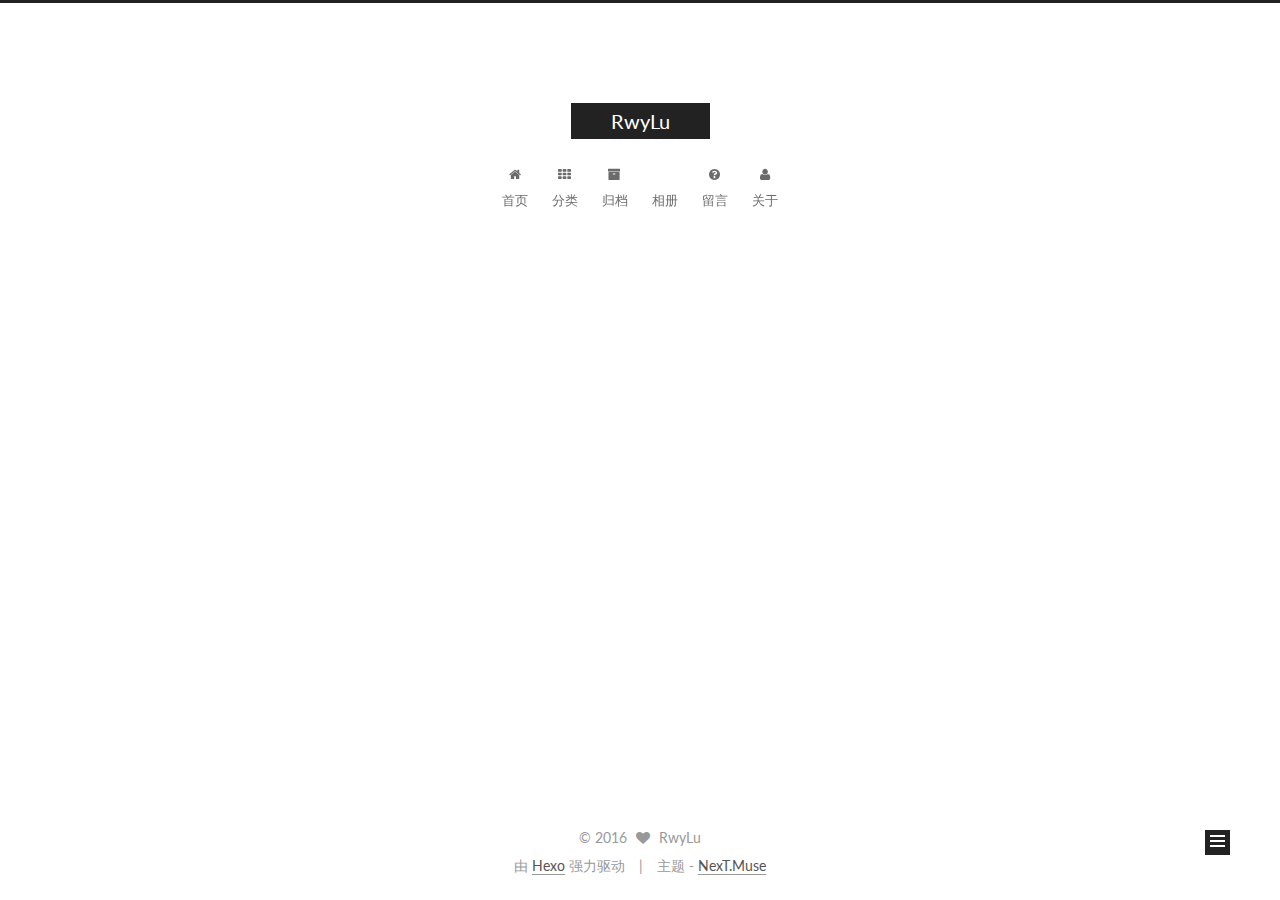
==== album/index.html @ cc79f3e0 "Site updated: 2016-07-01 17:14:53" ====
<!doctype html>



  


<html class="theme-next muse use-motion">
<head>
  <meta charset="UTF-8"/>
<meta http-equiv="X-UA-Compatible" content="IE=edge,chrome=1" />
<meta name="viewport" content="width=device-width, initial-scale=1, maximum-scale=1"/>



<meta http-equiv="Cache-Control" content="no-transform" />
<meta http-equiv="Cache-Control" content="no-siteapp" />












  
  
  <link href="/vendors/fancybox/source/jquery.fancybox.css?v=2.1.5" rel="stylesheet" type="text/css" />




  
  
  
  

  
    
    
  

  

  

  

  

  
    
    
    <link href="//fonts.googleapis.com/css?family=Lato:300,300italic,400,400italic,700,700italic&subset=latin,latin-ext" rel="stylesheet" type="text/css">
  






<link href="/vendors/font-awesome/css/font-awesome.min.css?v=4.4.0" rel="stylesheet" type="text/css" />

<link href="/css/main.css?v=5.0.1" rel="stylesheet" type="text/css" />


  <meta name="keywords" content="Hexo, NexT" />





  <link rel="alternate" href="/atom.xml" title="RwyLu" type="application/atom+xml" />




  <link rel="shortcut icon" type="image/x-icon" href="/favicon.ico?v=5.0.1" />






<meta name="description" content="♥  以他人，若以己。">
<meta property="og:type" content="website">
<meta property="og:title" content="album">
<meta property="og:url" content="http://rwylu.com/album/index.html">
<meta property="og:site_name" content="RwyLu">
<meta property="og:description" content="♥  以他人，若以己。">
<meta property="og:updated_time" content="2016-07-01T09:06:51.927Z">
<meta name="twitter:card" content="summary">
<meta name="twitter:title" content="album">
<meta name="twitter:description" content="♥  以他人，若以己。">



<script type="text/javascript" id="hexo.configuration">
  var NexT = window.NexT || {};
  var CONFIG = {
    scheme: 'Muse',
    sidebar: {"position":"left","display":"post"},
    fancybox: true,
    motion: true,
    duoshuo: {
      userId: 0,
      author: '博主'
    }
  };
</script>




  <link rel="canonical" href="http://rwylu.com/album/"/>

  <title>
  

  
    album | RwyLu
  
</title>
</head>

<body itemscope itemtype="http://schema.org/WebPage" lang="zh-Hans">

  



  <script type="text/javascript">
    var _hmt = _hmt || [];
    (function() {
      var hm = document.createElement("script");
      hm.src = "//hm.baidu.com/hm.js?f69ef82249283f84b90ed005bd98802a";
      var s = document.getElementsByTagName("script")[0];
      s.parentNode.insertBefore(hm, s);
    })();
  </script>








  
  
    
  

  <div class="container one-collumn sidebar-position-left  ">
    <div class="headband"></div>

    <header id="header" class="header" itemscope itemtype="http://schema.org/WPHeader">
      <div class="header-inner"><div class="site-meta ">
  

  <div class="custom-logo-site-title">
    <a href="/"  class="brand" rel="start">
      <span class="logo-line-before"><i></i></span>
      <span class="site-title">RwyLu</span>
      <span class="logo-line-after"><i></i></span>
    </a>
  </div>
  <p class="site-subtitle"></p>
</div>

<div class="site-nav-toggle">
  <button>
    <span class="btn-bar"></span>
    <span class="btn-bar"></span>
    <span class="btn-bar"></span>
  </button>
</div>

<nav class="site-nav">
  

  
    <ul id="menu" class="menu">
      
        
        <li class="menu-item menu-item-home">
          <a href="/" rel="section">
            
              <i class="menu-item-icon fa fa-fw fa-home"></i> <br />
            
            首页
          </a>
        </li>
      
        
        <li class="menu-item menu-item-categories">
          <a href="/categories" rel="section">
            
              <i class="menu-item-icon fa fa-fw fa-th"></i> <br />
            
            分类
          </a>
        </li>
      
        
        <li class="menu-item menu-item-archives">
          <a href="/archives" rel="section">
            
              <i class="menu-item-icon fa fa-fw fa-archive"></i> <br />
            
            归档
          </a>
        </li>
      
        
        <li class="menu-item menu-item-album">
          <a href="/album" rel="section">
            
              <i class="menu-item-icon fa fa-fw fa-picture"></i> <br />
            
            相册
          </a>
        </li>
      
        
        <li class="menu-item menu-item-guestbook">
          <a href="/guestbook" rel="section">
            
              <i class="menu-item-icon fa fa-fw fa-question-circle"></i> <br />
            
            留言
          </a>
        </li>
      
        
        <li class="menu-item menu-item-about">
          <a href="/about" rel="section">
            
              <i class="menu-item-icon fa fa-fw fa-user"></i> <br />
            
            关于
          </a>
        </li>
      

      
    </ul>
  

  
</nav>

 </div>
    </header>

    <main id="main" class="main">
      <div class="main-inner">
        <div class="content-wrap">
          <div id="content" class="content">
            

  <div id="posts" class="posts-expand">
    
    
      
    
  </div>


          </div>
          


          
  <div class="comments" id="comments">
    
      <div class="ds-thread" data-thread-key="album/index.html"
           data-title="album" data-url="http://rwylu.com/album/index.html">
      </div>
    
  </div>


        </div>
        
          
  
  <div class="sidebar-toggle">
    <div class="sidebar-toggle-line-wrap">
      <span class="sidebar-toggle-line sidebar-toggle-line-first"></span>
      <span class="sidebar-toggle-line sidebar-toggle-line-middle"></span>
      <span class="sidebar-toggle-line sidebar-toggle-line-last"></span>
    </div>
  </div>

  <aside id="sidebar" class="sidebar">
    <div class="sidebar-inner">

      

      

      <section class="site-overview sidebar-panel  sidebar-panel-active ">
        <div class="site-author motion-element" itemprop="author" itemscope itemtype="http://schema.org/Person">
          <img class="site-author-image" itemprop="image"
               src="/images/head.png"
               alt="RwyLu" />
          <p class="site-author-name" itemprop="name">RwyLu</p>
          <p class="site-description motion-element" itemprop="description">♥  以他人，若以己。</p>
        </div>
        <nav class="site-state motion-element">
          <div class="site-state-item site-state-posts">
            <a href="/archives">
              <span class="site-state-item-count">1</span>
              <span class="site-state-item-name">日志</span>
            </a>
          </div>

          

          
            <div class="site-state-item site-state-tags">
              
                <span class="site-state-item-count">1</span>
                <span class="site-state-item-name">标签</span>
              
            </div>
          

        </nav>

        
          <div class="feed-link motion-element">
            <a href="/atom.xml" rel="alternate">
              <i class="fa fa-rss"></i>
              RSS
            </a>
          </div>
        

        <div class="links-of-author motion-element">
          
        </div>

        
        

        
        

      </section>

      

    </div>
  </aside>


        
      </div>
    </main>

    <footer id="footer" class="footer">
      <div class="footer-inner">
        <div class="copyright" >
  
  &copy; 
  <span itemprop="copyrightYear">2016</span>
  <span class="with-love">
    <i class="fa fa-heart"></i>
  </span>
  <span class="author" itemprop="copyrightHolder">RwyLu</span>
</div>

<div class="powered-by">
  由 <a class="theme-link" href="http://hexo.io">Hexo</a> 强力驱动
</div>

<div class="theme-info">
  主题 -
  <a class="theme-link" href="https://github.com/iissnan/hexo-theme-next">
    NexT.Muse
  </a>
</div>

        

        
      </div>
    </footer>

    <div class="back-to-top">
      <i class="fa fa-arrow-up"></i>
    </div>
  </div>

  

<script type="text/javascript">
  if (Object.prototype.toString.call(window.Promise) !== '[object Function]') {
    window.Promise = null;
  }
</script>









  



  
  <script type="text/javascript" src="/vendors/jquery/index.js?v=2.1.3"></script>

  
  <script type="text/javascript" src="/vendors/fastclick/lib/fastclick.min.js?v=1.0.6"></script>

  
  <script type="text/javascript" src="/vendors/jquery_lazyload/jquery.lazyload.js?v=1.9.7"></script>

  
  <script type="text/javascript" src="/vendors/velocity/velocity.min.js?v=1.2.1"></script>

  
  <script type="text/javascript" src="/vendors/velocity/velocity.ui.min.js?v=1.2.1"></script>

  
  <script type="text/javascript" src="/vendors/fancybox/source/jquery.fancybox.pack.js?v=2.1.5"></script>


  


  <script type="text/javascript" src="/js/src/utils.js?v=5.0.1"></script>

  <script type="text/javascript" src="/js/src/motion.js?v=5.0.1"></script>



  
  

  

  


  <script type="text/javascript" src="/js/src/bootstrap.js?v=5.0.1"></script>



  

  
    
  

  <script type="text/javascript">
    var duoshuoQuery = {short_name:"rwylu123"};
    (function() {
      var ds = document.createElement('script');
      ds.type = 'text/javascript';ds.async = true;
      ds.id = 'duoshuo-script';
      ds.src = (document.location.protocol == 'https:' ? 'https:' : 'http:') + '//static.duoshuo.com/embed.js';
      ds.charset = 'UTF-8';
      (document.getElementsByTagName('head')[0]
      || document.getElementsByTagName('body')[0]).appendChild(ds);
    })();
  </script>

  
    
  






  
  
  

  

  

</body>
</html>
---- css/main.css ----
/* normalize.css v3.0.2 | MIT License | git.io/normalize */
html {
  font-family: sans-serif; /* 1 */
  -ms-text-size-adjust: 100%; /* 2 */
  -webkit-text-size-adjust: 100%; /* 2 */
}
body {
  margin: 0;
}
article,
aside,
details,
figcaption,
figure,
footer,
header,
hgroup,
main,
menu,
nav,
section,
summary {
  display: block;
}
audio,
canvas,
progress,
video {
  display: inline-block; /* 1 */
  vertical-align: baseline; /* 2 */
}
audio:not([controls]) {
  display: none;
  height: 0;
}
[hidden],
template {
  display: none;
}
a {
  background-color: transparent;
}
a:active,
a:hover {
  outline: 0;
}
abbr[title] {
  border-bottom: 1px dotted;
}
b,
strong {
  font-weight: bold;
}
dfn {
  font-style: italic;
}
h1 {
  font-size: 2em;
  margin: 0.67em 0;
}
mark {
  background: #ff0;
  color: #000;
}
small {
  font-size: 80%;
}
sub,
sup {
  font-size: 75%;
  line-height: 0;
  position: relative;
  vertical-align: baseline;
}
sup {
  top: -0.5em;
}
sub {
  bottom: -0.25em;
}
img {
  border: 0;
}
svg:not(:root) {
  overflow: hidden;
}
figure {
  margin: 1em 40px;
}
hr {
  -moz-box-sizing: content-box;
  box-sizing: content-box;
  height: 0;
}
pre {
  overflow: auto;
}
code,
kbd,
pre,
samp {
  font-family: monospace, monospace;
  font-size: 1em;
}
button,
input,
optgroup,
select,
textarea {
  color: inherit; /* 1 */
  font: inherit; /* 2 */
  margin: 0; /* 3 */
}
button {
  overflow: visible;
}
button,
select {
  text-transform: none;
}
button,
html input[type="button"],
input[type="reset"],
input[type="submit"] {
  -webkit-appearance: button; /* 2 */
  cursor: pointer; /* 3 */
}
button[disabled],
html input[disabled] {
  cursor: default;
}
button::-moz-focus-inner,
input::-moz-focus-inner {
  border: 0;
  padding: 0;
}
input {
  line-height: normal;
}
input[type="checkbox"],
input[type="radio"] {
  box-sizing: border-box; /* 1 */
  padding: 0; /* 2 */
}
input[type="number"]::-webkit-inner-spin-button,
input[type="number"]::-webkit-outer-spin-button {
  height: auto;
}
input[type="search"] {
  -webkit-appearance: textfield; /* 1 */
  -moz-box-sizing: content-box;
  -webkit-box-sizing: content-box; /* 2 */
  box-sizing: content-box;
}
input[type="search"]::-webkit-search-cancel-button,
input[type="search"]::-webkit-search-decoration {
  -webkit-appearance: none;
}
fieldset {
  border: 1px solid #c0c0c0;
  margin: 0 2px;
  padding: 0.35em 0.625em 0.75em;
}
legend {
  border: 0; /* 1 */
  padding: 0; /* 2 */
}
textarea {
  overflow: auto;
}
optgroup {
  font-weight: bold;
}
table {
  border-collapse: collapse;
  border-spacing: 0;
}
td,
th {
  padding: 0;
}
::selection {
  background: #262a30;
  color: #fff;
}
body {
  position: relative;
  font-family: 'Lato', "PingFang SC", "Microsoft YaHei", sans-serif;
  font-size: 14px;
  line-height: 2;
  color: #555;
  background: #fff;
}
@media (max-width: 767px) {
  body {
    padding-right: 0 !important;
  }
}
@media (min-width: 768px) and (max-width: 991px) {
  body {
    padding-right: 0 !important;
  }
}
@media (min-width: 1600px) {
  body {
    font-size: 16px;
  }
}
h1,
h2,
h3,
h4,
h5,
h6 {
  margin: 0;
  padding: 0;
  font-weight: bold;
  line-height: 1.5;
  font-family: 'Lato', "PingFang SC", "Microsoft YaHei", sans-serif;
}
h2,
h3,
h4,
h5,
h6 {
  margin: 20px 0 15px;
}
h1 {
  font-size: 22px;
}
@media (max-width: 767px) {
  h1 {
    font-size: 18px;
  }
}
h2 {
  font-size: 20px;
}
@media (max-width: 767px) {
  h2 {
    font-size: 16px;
  }
}
h3 {
  font-size: 18px;
}
@media (max-width: 767px) {
  h3 {
    font-size: 14px;
  }
}
h4 {
  font-size: 16px;
}
@media (max-width: 767px) {
  h4 {
    font-size: 12px;
  }
}
h5 {
  font-size: 14px;
}
@media (max-width: 767px) {
  h5 {
    font-size: 10px;
  }
}
h6 {
  font-size: 12px;
}
@media (max-width: 767px) {
  h6 {
    font-size: 8px;
  }
}
p {
  margin: 0 0 25px 0;
}
a {
  color: #555;
  text-decoration: none;
  border-bottom: 1px solid #999;
  word-wrap: break-word;
}
a:hover {
  color: #222;
  border-bottom-color: #222;
}
ul {
  list-style: none;
}
blockquote {
  margin: 0;
  padding: 0;
}
img {
  display: block;
  margin: auto;
  max-width: 100%;
  height: auto;
}
hr {
  margin: 40px 0;
  height: 3px;
  border: none;
  background-color: #ddd;
  background-image: repeating-linear-gradient(-45deg, #fff, #fff 4px, transparent 4px, transparent 8px);
}
blockquote {
  padding: 0 15px;
  color: #666;
  border-left: 4px solid #ddd;
}
blockquote cite::before {
  content: "-";
  padding: 0 5px;
}
dt {
  font-weight: 700;
}
dd {
  margin: 0;
  padding: 0;
}
.text-left {
  text-align: left;
}
.text-center {
  text-align: center;
}
.text-right {
  text-align: right;
}
.text-justify {
  text-align: justify;
}
.text-nowrap {
  white-space: nowrap;
}
.text-lowercase {
  text-transform: lowercase;
}
.text-uppercase {
  text-transform: uppercase;
}
.text-capitalize {
  text-transform: capitalize;
}
.center-block {
  display: block;
  margin-left: auto;
  margin-right: auto;
}
.clearfix:before,
.clearfix:after {
  content: " ";
  display: table;
}
.clearfix:after {
  clear: both;
}
.pullquote {
  width: 45%;
}
.pullquote.left {
  float: left;
  margin-left: 5px;
  margin-right: 10px;
}
.pullquote.right {
  float: right;
  margin-left: 10px;
  margin-right: 5px;
}
.affix.affix.affix {
  position: fixed;
}
.translation {
  margin-top: -20px;
  font-size: 14px;
  color: #999;
}
.scrollbar-measure {
  width: 100px;
  height: 100px;
  overflow: scroll;
  position: absolute;
  top: -9999px;
}
.use-motion .motion-element {
  opacity: 0;
}
#local-search-input {
  padding: 3px;
  border: none;
  text-indent: 14px;
  border-radius: 0;
  width: 140px;
  outline: none;
  border-bottom: 1px solid #999;
  background: inherit;
  opacity: 0.5;
}
#local-search-input:focus {
  opacity: 1;
}
.search-icon {
  position: absolute;
  top: 9px;
}
table {
  margin: 20px 0;
  width: 100%;
  border-collapse: collapse;
  border-spacing: 0;
  border: 1px solid #ddd;
  font-size: 14px;
  table-layout: fixed;
  word-wrap: break-all;
}
table>tbody>tr:nth-of-type(odd) {
  background-color: #f9f9f9;
}
table>tbody>tr:hover {
  background-color: #f5f5f5;
}
caption,
th,
td {
  padding: 8px;
  text-align: left;
  vertical-align: middle;
  font-weight: normal;
}
th,
td {
  border-bottom: 3px solid #ddd;
  border-right: 1px solid #eee;
}
th {
  padding-bottom: 10px;
  font-weight: 700;
}
td {
  border-bottom-width: 1px;
}
html,
body {
  height: 100%;
}
.container {
  position: relative;
  min-height: 100%;
}
.header-inner {
  margin: 0 auto;
  padding: 100px 0 70px;
  width: 700px;
}
@media (min-width: 1600px) {
  .container .header-inner {
    width: 900px;
  }
}
.main {
  padding-bottom: 150px;
}
.main-inner {
  margin: 0 auto;
  width: 700px;
}
@media (min-width: 1600px) {
  .container .main-inner {
    width: 900px;
  }
}
.footer {
  position: absolute;
  left: 0;
  bottom: 0;
  width: 100%;
  min-height: 50px;
}
.footer-inner {
  box-sizing: border-box;
  margin: 20px auto;
  width: 700px;
}
@media (min-width: 1600px) {
  .container .footer-inner {
    width: 900px;
  }
}
pre,
.highlight {
  overflow: auto;
  margin: 20px 0;
  padding: 15px;
  font-size: 13px;
  color: #4d4d4c;
  background: #f7f7f7;
  line-height: 1.6;
}
pre,
code {
  font-family: consolas, Menlo, "PingFang SC", "Microsoft YaHei", monospace;
}
code {
  padding: 2px 4px;
  word-break: break-all;
  color: #555;
  background: #eee;
  border-radius: 4px;
  font-size: 13px;
}
pre code {
  padding: 0;
  color: #4d4d4c;
  background: none;
  text-shadow: none;
}
.highlight pre {
  border: none;
  margin: 0;
  padding: 1px;
}
.highlight table {
  margin: 0;
  width: auto;
  border: none;
}
.highlight td {
  border: none;
  padding: 0;
}
.highlight figcaption {
  font-size: 1em;
  color: #4d4d4c;
  line-height: 1em;
  margin-bottom: 1em;
}
.highlight figcaption:before,
.highlight figcaption:after {
  content: " ";
  display: table;
}
.highlight figcaption:after {
  clear: both;
}
.highlight figcaption a {
  float: right;
  color: #4d4d4c;
}
.highlight figcaption a:hover {
  border-bottom-color: #4d4d4c;
}
.highlight .gutter pre {
  color: #666;
  text-align: right;
  padding-right: 20px;
}
.highlight .line {
  height: 20px;
}
.gist table {
  width: auto;
}
.gist table td {
  border: none;
}
pre .comment {
  color: #8e908c;
}
pre .variable,
pre .attribute,
pre .tag,
pre .regexp,
pre .ruby .constant,
pre .xml .tag .title,
pre .xml .pi,
pre .xml .doctype,
pre .html .doctype,
pre .css .id,
pre .css .class,
pre .css .pseudo {
  color: #c82829;
}
pre .number,
pre .preprocessor,
pre .built_in,
pre .literal,
pre .params,
pre .constant,
pre .command {
  color: #f5871f;
}
pre .ruby .class .title,
pre .css .rules .attribute,
pre .string,
pre .value,
pre .inheritance,
pre .header,
pre .ruby .symbol,
pre .xml .cdata,
pre .special,
pre .number,
pre .formula {
  color: #718c00;
}
pre .title,
pre .css .hexcolor {
  color: #3e999f;
}
pre .function,
pre .python .decorator,
pre .python .title,
pre .ruby .function .title,
pre .ruby .title .keyword,
pre .perl .sub,
pre .javascript .title,
pre .coffeescript .title {
  color: #4271ae;
}
pre .keyword,
pre .javascript .function {
  color: #8959a8;
}
.full-image.full-image.full-image {
  border: none;
  max-width: 100%;
  width: auto;
  margin: 20px auto;
}
@media (min-width: 992px) {
  .full-image.full-image.full-image {
    max-width: none;
    width: 126%;
    margin: 0 -13%;
  }
}
.blockquote-center,
.page-home .post-type-quote blockquote,
.page-post-detail .post-type-quote blockquote {
  position: relative;
  margin: 40px 0;
  padding: 0;
  border-left: none;
  text-align: center;
}
.blockquote-center::before,
.page-home .post-type-quote blockquote::before,
.page-post-detail .post-type-quote blockquote::before,
.blockquote-center::after,
.page-home .post-type-quote blockquote::after,
.page-post-detail .post-type-quote blockquote::after {
  position: absolute;
  content: ' ';
  display: block;
  width: 100%;
  height: 24px;
  opacity: 0.2;
  background-repeat: no-repeat;
  background-position: 0 -6px;
  background-size: 22px 22px;
}
.blockquote-center::before,
.page-home .post-type-quote blockquote::before,
.page-post-detail .post-type-quote blockquote::before {
  top: -20px;
  background-image: url("../images/quote-l.svg");
  border-top: 1px solid #ccc;
}
.blockquote-center::after,
.page-home .post-type-quote blockquote::after,
.page-post-detail .post-type-quote blockquote::after {
  bottom: -20px;
  background-image: url("../images/quote-r.svg");
  border-bottom: 1px solid #ccc;
  background-position: 100% 8px;
}
.blockquote-center p,
.page-home .post-type-quote blockquote p,
.page-post-detail .post-type-quote blockquote p,
.blockquote-center div,
.page-home .post-type-quote blockquote div,
.page-post-detail .post-type-quote blockquote div {
  text-align: center;
}
.post .post-body .group-picture img {
  box-sizing: border-box;
  padding: 0 3px;
  border: none;
}
.post .group-picture-row {
  overflow: hidden;
  margin-top: 6px;
}
.post .group-picture-row:first-child {
  margin-top: 0;
}
.post .group-picture-column {
  float: left;
}
.page-post-detail .post-body .group-picture-column {
  float: none;
  margin-top: 10px;
  width: auto !important;
}
.page-post-detail .post-body .group-picture-column img {
  margin: 0 auto;
}
.page-archive .group-picture-container {
  overflow: hidden;
}
.page-archive .group-picture-row {
  float: left;
}
.page-archive .group-picture-row:first-child {
  margin-top: 6px;
}
.page-archive .group-picture-column {
  max-width: 150px;
  max-height: 150px;
}
.btn {
  display: inline-block;
  padding: 0 20px;
  font-size: 14px;
  color: #fff;
  background: #222;
  border: 2px solid #222;
  text-decoration: none;
  border-radius: 0;
  transition-property: background-color;
  transition-duration: 0.2s;
  transition-timing-function: ease-in-out;
  transition-delay: 0s;
}
.btn:hover,
.post-more-link .btn:hover {
  border-color: #222;
  color: #222;
  background: #fff;
}
.btn-bar {
  display: block;
  width: 22px;
  height: 2px;
  background: #555;
  border-radius: 1px;
}
.btn-bar+.btn-bar {
  margin-top: 4px;
}
.pagination {
  margin: 120px 0 40px;
  text-align: center;
  border-top: 1px solid #eee;
}
.page-number-basic,
.pagination .prev,
.pagination .next,
.pagination .page-number,
.pagination .space {
  display: inline-block;
  position: relative;
  top: -1px;
  margin: 0 10px;
  padding: 0 10px;
  line-height: 30px;
}
@media (max-width: 767px) {
  .page-number-basic,
  .pagination .prev,
  .pagination .next,
  .pagination .page-number,
  .pagination .space {
    margin: 0 5px;
  }
}
.pagination .prev,
.pagination .next,
.pagination .page-number {
  border-bottom: 0;
  border-top: 1px solid #eee;
  transition-property: border-color;
  transition-duration: 0.2s;
  transition-timing-function: ease-in-out;
  transition-delay: 0s;
}
.pagination .prev:hover,
.pagination .next:hover,
.pagination .page-number:hover {
  border-top-color: #222;
}
.pagination .space {
  padding: 0;
  margin: 0;
}
.pagination .prev {
  margin-left: 0;
}
.pagination .next {
  margin-right: 0;
}
.pagination .page-number.current {
  color: #fff;
  background: #ccc;
  border-top-color: #ccc;
}
@media (max-width: 767px) {
  .pagination {
    border-top: none;
  }
  .pagination .prev,
  .pagination .next,
  .pagination .page-number {
    margin-bottom: 10px;
    border-top: 0;
    border-bottom: 1px solid #eee;
  }
  .pagination .prev:hover,
  .pagination .next:hover,
  .pagination .page-number:hover {
    border-bottom-color: #222;
  }
}
.comments {
  margin: 60px 20px 0;
}
.tag-cloud {
  text-align: center;
}
.tag-cloud a {
  display: inline-block;
  margin: 10px;
}
.back-to-top {
  box-sizing: border-box;
  position: fixed;
  bottom: -100px;
  right: 50px;
  z-index: 1050;
  padding: 0 6px;
  width: 25px;
  background: #222;
  font-size: 12px;
  opacity: 1;
  color: #fff;
  cursor: pointer;
  text-align: center;
  -webkit-transform: translateZ(0);
  transition-property: bottom;
  transition-duration: 0.2s;
  transition-timing-function: ease-in-out;
  transition-delay: 0s;
}
@media (max-width: 767px) {
  .back-to-top {
    display: none;
  }
}
@media (min-width: 768px) and (max-width: 991px) {
  .back-to-top {
    display: none;
  }
}
.back-to-top.back-to-top-on {
  bottom: 19px;
}
.header {
  background: #fff;
}
.header-inner {
  position: relative;
}
.headband {
  height: 3px;
  background: #222;
}
.site-meta {
  margin: 0;
  text-align: center;
}
@media (max-width: 767px) {
  .site-meta {
    text-align: center;
  }
}
.brand {
  position: relative;
  display: inline-block;
  padding: 0 40px;
  color: #fff;
  background: #222;
  border-bottom: none;
}
.brand:hover {
  color: #fff;
}
.logo {
  display: inline-block;
  margin-right: 5px;
  line-height: 36px;
  vertical-align: top;
}
.site-title {
  display: inline-block;
  vertical-align: top;
  line-height: 36px;
  font-size: 20px;
  font-weight: normal;
  font-family: 'Lato', "PingFang SC", "Microsoft YaHei", sans-serif;
}
.site-subtitle {
  margin-top: 10px;
  font-size: 13px;
  color: #999;
}
.use-motion .brand {
  opacity: 0;
}
.use-motion .logo,
.use-motion .site-title,
.use-motion .site-subtitle {
  opacity: 0;
  position: relative;
  top: -10px;
}
.site-nav-toggle {
  display: none;
  position: absolute;
  top: 10px;
  left: 10px;
}
@media (max-width: 767px) {
  .site-nav-toggle {
    display: block;
  }
}
.site-nav-toggle button {
  margin-top: 2px;
  padding: 9px 10px;
  background: transparent;
  border: none;
}
@media (max-width: 767px) {
  .site-nav {
    display: none;
    margin: 0 -10px;
    padding: 0 10px;
    clear: both;
    border-top: 1px solid #ddd;
  }
}
@media (min-width: 768px) and (max-width: 991px) {
  .site-nav {
    display: block !important;
  }
}
@media (min-width: 992px) {
  .site-nav {
    display: block !important;
  }
}
.menu {
  margin-top: 20px;
  padding-left: 0;
  text-align: center;
}
.menu .menu-item {
  display: inline-block;
  margin: 0 10px;
}
@media screen and (max-width: 767px) {
  .menu .menu-item {
    margin-top: 10px;
  }
}
.menu .menu-item a {
  display: block;
  font-size: 13px;
  text-transform: capitalize;
  line-height: inherit;
  border-bottom: 1px solid transparent;
  transition-property: border-color;
  transition-duration: 0.2s;
  transition-timing-function: ease-in-out;
  transition-delay: 0s;
}
.menu .menu-item a:hover {
  border-bottom-color: #222;
}
.menu .menu-item .fa {
  margin-right: 5px;
}
.use-motion .menu-item {
  opacity: 0;
}
.post-body {
  font-family: 'Lato', "PingFang SC", "Microsoft YaHei", sans-serif;
}
@media (max-width: 767px) {
  .post-body {
    word-break: break-word;
  }
}
.post-body .fancybox img {
  display: block !important;
  margin: 0 auto;
  cursor: pointer;
  cursor: zoom-in;
  cursor: -webkit-zoom-in;
}
.post-body .image-caption,
.post-body .figure .caption {
  margin: 10px auto 15px;
  text-align: center;
  font-size: 14px;
  color: #999;
  font-weight: bold;
  line-height: 1;
}
.post-sticky-flag {
  display: inline-block;
  font-size: 16px;
  -ms-transform: rotate(30deg);
  -webkit-transform: rotate(30deg);
  -moz-transform: rotate(30deg);
  -ms-transform: rotate(30deg);
  -o-transform: rotate(30deg);
  transform: rotate(30deg);
}
.posts-expand {
  padding-top: 40px;
}
@media (max-width: 767px) {
  .posts-expand {
    margin: 0 20px;
  }
  .post-body pre,
  .post-body .highlight {
    padding: 10px;
  }
  .post-body pre .gutter pre,
  .post-body .highlight .gutter pre {
    padding-right: 10px;
  }
}
@media (min-width: 992px) {
  .posts-expand .post-body {
    text-align: justify;
  }
}
.posts-expand .post-body h2,
.posts-expand .post-body h3,
.posts-expand .post-body h4,
.posts-expand .post-body h5,
.posts-expand .post-body h6 {
  padding-top: 10px;
}
.posts-expand .post-body h2 .header-anchor,
.posts-expand .post-body h3 .header-anchor,
.posts-expand .post-body h4 .header-anchor,
.posts-expand .post-body h5 .header-anchor,
.posts-expand .post-body h6 .header-anchor {
  float: right;
  margin-left: 10px;
  color: #ccc;
  border-bottom-style: none;
  visibility: hidden;
}
.posts-expand .post-body h2 .header-anchor:hover,
.posts-expand .post-body h3 .header-anchor:hover,
.posts-expand .post-body h4 .header-anchor:hover,
.posts-expand .post-body h5 .header-anchor:hover,
.posts-expand .post-body h6 .header-anchor:hover {
  color: inherit;
}
.posts-expand .post-body h2:hover .header-anchor,
.posts-expand .post-body h3:hover .header-anchor,
.posts-expand .post-body h4:hover .header-anchor,
.posts-expand .post-body h5:hover .header-anchor,
.posts-expand .post-body h6:hover .header-anchor {
  visibility: visible;
}
.posts-expand .post-body ul li {
  list-style: circle;
}
.posts-expand .post-body img {
  box-sizing: border-box;
  margin: auto;
  padding: 3px;
  border: 1px solid #ddd;
}
.posts-expand .fancybox img {
  margin: 0 auto;
}
@media (max-width: 767px) {
  .posts-collapse {
    margin: 0 20px;
  }
  .posts-collapse .post-title,
  .posts-collapse .post-meta {
    display: block;
    width: auto;
    text-align: left;
  }
}
.posts-collapse {
  position: relative;
  z-index: 1010;
  margin-left: 55px;
}
.posts-collapse::after {
  content: " ";
  position: absolute;
  top: 20px;
  left: 0;
  margin-left: -2px;
  width: 4px;
  height: 100%;
  background: #f5f5f5;
  z-index: -1;
}
@media (max-width: 767px) {
  .posts-collapse {
    margin: 0 20px;
  }
}
.posts-collapse .collection-title {
  position: relative;
  margin: 60px 0;
}
.posts-collapse .collection-title h2 {
  margin-left: 20px;
}
.posts-collapse .collection-title small {
  color: #bbb;
}
.posts-collapse .collection-title::before {
  content: " ";
  position: absolute;
  left: 0;
  top: 50%;
  margin-left: -4px;
  margin-top: -4px;
  width: 8px;
  height: 8px;
  background: #bbb;
  border-radius: 50%;
}
.posts-collapse .post {
  margin: 30px 0;
}
.posts-collapse .post-header {
  position: relative;
  transition-duration: 0.2s;
  transition-timing-function: ease-in-out;
  transition-delay: 0s;
  transition-property: border;
  border-bottom: 1px dashed #ccc;
}
.posts-collapse .post-header::before {
  content: " ";
  position: absolute;
  left: 0;
  top: 12px;
  width: 6px;
  height: 6px;
  margin-left: -4px;
  background: #bbb;
  border-radius: 50%;
  border: 1px solid #fff;
  transition-duration: 0.2s;
  transition-timing-function: ease-in-out;
  transition-delay: 0s;
  transition-property: background;
}
.posts-collapse .post-header:hover {
  border-bottom-color: #666;
}
.posts-collapse .post-header:hover::before {
  background: #222;
}
.posts-collapse .post-meta {
  position: absolute;
  font-size: 12px;
  left: 20px;
  top: 5px;
}
.posts-collapse .post-comments-count {
  display: none;
}
.posts-collapse .post-title {
  margin-left: 60px;
  font-size: 16px;
  font-weight: normal;
  line-height: inherit;
}
.posts-collapse .post-title::after {
  margin-left: 3px;
  opacity: 0.6;
}
.posts-collapse .post-title a {
  color: #666;
  border-bottom: none;
}
.page-home .post-type-quote .post-header,
.page-post-detail .post-type-quote .post-header,
.page-home .post-type-quote .post-tags,
.page-post-detail .post-type-quote .post-tags {
  display: none;
}
.posts-expand .post-title {
  font-size: 26px;
  text-align: center;
  word-break: break-word;
  font-weight: 400;
}
@media (max-width: 767px) {
  .posts-expand .post-title {
    font-size: 22px;
  }
}
.posts-expand .post-title-link {
  display: inline-block;
  position: relative;
  color: #555;
  border-bottom: none;
  line-height: 1.2;
  vertical-align: top;
}
.posts-expand .post-title-link::before {
  content: "";
  position: absolute;
  width: 100%;
  height: 2px;
  bottom: 0;
  left: 0;
  background-color: #000;
  visibility: hidden;
  -webkit-transform: scaleX(0);
  -moz-transform: scaleX(0);
  -ms-transform: scaleX(0);
  -o-transform: scaleX(0);
  transform: scaleX(0);
  transition-duration: 0.2s;
  transition-timing-function: ease-in-out;
  transition-delay: 0s;
}
.posts-expand .post-title-link:hover::before {
  visibility: visible;
  -webkit-transform: scaleX(1);
  -moz-transform: scaleX(1);
  -ms-transform: scaleX(1);
  -o-transform: scaleX(1);
  transform: scaleX(1);
}
.posts-expand .post-title-link .fa {
  font-size: 16px;
}
.posts-expand .post-meta {
  margin: 3px 0 60px 0;
  color: #999;
  font-family: 'Lato', "PingFang SC", "Microsoft YaHei", sans-serif;
  font-size: 12px;
  text-align: center;
}
.posts-expand .post-meta .post-category-list {
  display: inline-block;
  margin: 0;
  padding: 3px;
}
.posts-expand .post-meta .post-category-list-link {
  color: #999;
}
.post-meta-item-icon {
  display: none;
  margin-right: 3px;
}
@media (min-width: 768px) and (max-width: 991px) {
  .post-meta-item-icon {
    display: inline-block;
  }
}
@media (max-width: 767px) {
  .post-meta-item-icon {
    display: inline-block;
  }
}
@media (min-width: 768px) and (max-width: 991px) {
  .post-meta-item-text {
    display: none;
  }
}
@media (max-width: 767px) {
  .post-meta-item-text {
    display: none;
  }
}
@media (max-width: 767px) {
  .posts-expand .post-comments-count {
    display: none;
  }
}
.post-more-link {
  margin-top: 50px;
}
.post-more-link .btn {
  color: #fff;
  font-size: 14px;
  background: #222;
  border-radius: 0;
  line-height: 2;
}
.posts-expand .post-tags {
  margin-top: 40px;
  text-align: center;
}
.posts-expand .post-tags a {
  display: inline-block;
  margin-right: 10px;
  font-size: 13px;
}
.post-nav {
  overflow: hidden;
  margin-top: 60px;
  padding: 10px;
  white-space: nowrap;
  border-top: 1px solid #eee;
}
.post-nav-item {
  display: inline-block;
  width: 50%;
  white-space: normal;
}
.post-nav-item a {
  position: relative;
  display: inline-block;
  line-height: 25px;
  font-size: 14px;
  color: #555;
  border-bottom: none;
}
.post-nav-item a:hover {
  color: #222;
  border-bottom: none;
}
.post-nav-item a:active {
  top: 2px;
}
.post-nav-item a i {
  font-size: 12px;
}
.post-nav-prev {
  text-align: right;
}
.posts-expand .post-eof {
  display: block;
  margin: 80px auto 60px;
  width: 8%;
  height: 1px;
  background: #ccc;
  text-align: center;
}
.post:last-child .post-eof.post-eof.post-eof {
  display: none;
}
.post-gallery {
  display: table;
  table-layout: fixed;
  width: 100%;
  border-collapse: separate;
}
.post-gallery-row {
  display: table-row;
}
.post-gallery .post-gallery-img {
  display: table-cell;
  text-align: center;
  vertical-align: middle;
  border: none;
}
.post-gallery .post-gallery-img img {
  max-width: 100%;
  max-height: 100%;
  border: none;
}
.fancybox-close,
.fancybox-close:hover {
  border: none;
}
.sidebar {
  position: fixed;
  right: 0;
  top: 0;
  bottom: 0;
  width: 0;
  z-index: 1040;
  box-shadow: inset 0 2px 6px #000;
  background: #222;
  -webkit-transform: translateZ(0);
}
.sidebar a {
  color: #999;
  border-bottom-color: #555;
}
.sidebar a:hover {
  color: #eee;
}
@media (min-width: 768px) and (max-width: 991px) {
  .sidebar {
    display: none !important;
  }
}
@media (max-width: 767px) {
  .sidebar {
    display: none !important;
  }
}
.sidebar-inner {
  position: relative;
  padding: 20px 10px;
  color: #999;
  text-align: center;
}
.sidebar-toggle {
  position: fixed;
  right: 50px;
  bottom: 45px;
  width: 15px;
  height: 15px;
  padding: 5px;
  background: #222;
  line-height: 0;
  z-index: 1050;
  cursor: pointer;
  -webkit-transform: translateZ(0);
}
@media (min-width: 768px) and (max-width: 991px) {
  .sidebar-toggle {
    display: none;
  }
}
@media (max-width: 767px) {
  .sidebar-toggle {
    display: none;
  }
}
.sidebar-toggle-line {
  position: relative;
  display: inline-block;
  vertical-align: top;
  height: 2px;
  width: 100%;
  background: #fff;
  margin-top: 3px;
}
.sidebar-toggle-line:first-child {
  margin-top: 0;
}
.site-author-image {
  display: block;
  margin: 0 auto;
  padding: 2px;
  max-width: 96px;
  height: auto;
  border: 2px solid #333;
}
.site-author-name {
  margin: 5px 0 0;
  text-align: center;
  color: #f5f5f5;
  font-weight: normal;
}
.site-description {
  margin-top: 5px;
  text-align: center;
  font-size: 14px;
  color: #999;
}
.site-state {
  overflow: hidden;
  line-height: 1.4;
  white-space: nowrap;
  text-align: center;
}
.site-state-item {
  display: inline-block;
  padding: 0 15px;
  border-left: 1px solid #333;
}
.site-state-item:first-child {
  border-left: none;
}
.site-state-item a {
  border-bottom: none;
}
.site-state-item-count {
  display: block;
  text-align: center;
  color: inherit;
  font-weight: 600;
  font-size: 18px;
}
.site-state-item-name {
  font-size: 13px;
  color: inherit;
}
.feed-link {
  margin-top: 20px;
}
.feed-link a {
  display: inline-block;
  padding: 0 15px;
  color: #fc6423;
  border: 1px solid #fc6423;
  border-radius: 4px;
}
.feed-link a i {
  color: #fc6423;
  font-size: 14px;
}
.feed-link a:hover {
  color: #fff;
  background: #fc6423;
}
.feed-link a:hover i {
  color: #fff;
}
.links-of-author {
  margin-top: 20px;
}
.links-of-author a {
  display: inline-block;
  vertical-align: middle;
  margin-right: 10px;
  margin-bottom: 10px;
  border-bottom-color: #555;
  font-size: 13px;
}
.links-of-author a:before {
  display: inline-block;
  vertical-align: middle;
  margin-right: 3px;
  content: " ";
  width: 4px;
  height: 4px;
  border-radius: 50%;
  background: #59ffbb;
}
.links-of-blogroll {
  font-size: 13px;
}
.links-of-blogroll-title {
  margin-top: 20px;
  font-size: 14px;
  font-weight: 600;
}
.links-of-blogroll-list {
  margin: 0;
  padding: 0;
}
.links-of-blogroll-item {
  padding: 2px 10px;
}
.sidebar-nav {
  margin: 0 0 20px;
  padding-left: 0;
}
.sidebar-nav li {
  display: inline-block;
  cursor: pointer;
  border-bottom: 1px solid transparent;
  font-size: 14px;
  color: #555;
}
.sidebar-nav li:hover {
  color: #f5f5f5;
}
.page-post-detail .sidebar-nav-toc {
  padding: 0 5px;
}
.page-post-detail .sidebar-nav-overview {
  margin-left: 10px;
}
.sidebar-nav .sidebar-nav-active {
  color: #87daff;
  border-bottom-color: #87daff;
}
.sidebar-nav .sidebar-nav-active:hover {
  color: #87daff;
}
.sidebar-panel {
  display: none;
}
.sidebar-panel-active {
  display: block;
}
.post-toc-empty {
  font-size: 14px;
  color: #666;
}
.post-toc-wrap {
  overflow: hidden;
}
.post-toc {
  overflow: auto;
}
.post-toc ol {
  margin: 0;
  padding: 0 2px 5px 10px;
  text-align: left;
  list-style: none;
  font-size: 14px;
}
.post-toc ol > ol {
  padding-left: 0;
}
.post-toc ol a {
  transition-duration: 0.2s;
  transition-timing-function: ease-in-out;
  transition-delay: 0s;
  transition-property: all;
  color: #999;
  border-bottom-color: #555;
}
.post-toc ol a:hover {
  color: #ccc;
  border-bottom-color: #ccc;
}
.post-toc .nav-item {
  overflow: hidden;
  text-overflow: ellipsis;
  white-space: nowrap;
  line-height: 1.8;
}
.post-toc .nav .nav-child {
  display: none;
}
.post-toc .nav .active > .nav-child {
  display: block;
}
.post-toc .nav .active-current > .nav-child {
  display: block;
}
.post-toc .nav .active-current > .nav-child > .nav-item {
  display: block;
}
.post-toc .nav .active > a {
  color: #87daff;
  border-bottom-color: #87daff;
}
.post-toc .nav .active-current > a {
  color: #87daff;
}
.post-toc .nav .active-current > a:hover {
  color: #87daff;
}
.footer {
  font-size: 14px;
  color: #999;
}
.footer img {
  border: none;
}
.footer-inner {
  text-align: center;
}
.with-love {
  display: inline-block;
  margin: 0 5px;
}
.powered-by,
.theme-info {
  display: inline-block;
}
.powered-by {
  margin-right: 10px;
}
.powered-by::after {
  content: "|";
  padding-left: 10px;
}
.cc-license {
  margin-top: 10px;
  text-align: center;
}
.cc-license .cc-opacity {
  opacity: 0.7;
  border-bottom: none;
}
.cc-license .cc-opacity:hover {
  opacity: 0.9;
}
.cc-license img {
  display: inline-block;
}
.theme-next #ds-thread #ds-reset {
  color: #555;
}
.theme-next #ds-thread #ds-reset .ds-replybox {
  margin-bottom: 30px;
}
.theme-next #ds-thread #ds-reset .ds-replybox .ds-avatar,
.theme-next #ds-reset .ds-avatar img {
  box-shadow: none;
}
.theme-next #ds-thread #ds-reset .ds-textarea-wrapper {
  border-color: #c7d4e1;
  background: none;
  border-top-right-radius: 3px;
  border-top-left-radius: 3px;
}
.theme-next #ds-thread #ds-reset .ds-textarea-wrapper textarea {
  height: 60px;
}
.theme-next #ds-reset .ds-rounded-top {
  border-radius: 0;
}
.theme-next #ds-thread #ds-reset .ds-post-toolbar {
  box-sizing: border-box;
  border: 1px solid #c7d4e1;
  background: #f6f8fa;
}
.theme-next #ds-thread #ds-reset .ds-post-options {
  height: 40px;
  border: none;
  background: none;
}
.theme-next #ds-thread #ds-reset .ds-toolbar-buttons {
  top: 11px;
}
.theme-next #ds-thread #ds-reset .ds-sync {
  top: 5px;
}
.theme-next #ds-thread #ds-reset .ds-post-button {
  top: 4px;
  right: 5px;
  width: 90px;
  height: 30px;
  border: 1px solid #c5ced7;
  border-radius: 3px;
  background-image: linear-gradient(#fbfbfc, #f5f7f9);
  color: #60676d;
}
.theme-next #ds-thread #ds-reset .ds-post-button:hover {
  background-position: 0 -30px;
  color: #60676d;
}
.theme-next #ds-thread #ds-reset .ds-comments-info {
  padding: 10px 0;
}
.theme-next #ds-thread #ds-reset .ds-sort {
  display: none;
}
.theme-next #ds-thread #ds-reset li.ds-tab a.ds-current {
  border: none;
  background: #f6f8fa;
  color: #60676d;
}
.theme-next #ds-thread #ds-reset li.ds-tab a.ds-current:hover {
  background-color: #e9f0f7;
  color: #60676d;
}
.theme-next #ds-thread #ds-reset li.ds-tab a {
  border-radius: 2px;
  padding: 5px;
}
.theme-next #ds-thread #ds-reset .ds-login-buttons p {
  color: #999;
  line-height: 36px;
}
.theme-next #ds-thread #ds-reset .ds-login-buttons .ds-service-list li {
  height: 28px;
}
.theme-next #ds-thread #ds-reset .ds-service-list a {
  background: none;
  padding: 5px;
  border: 1px solid;
  border-radius: 3px;
  text-align: center;
}
.theme-next #ds-thread #ds-reset .ds-service-list a:hover {
  color: #fff;
  background: #666;
}
.theme-next #ds-thread #ds-reset .ds-service-list .ds-weibo {
  color: #fc9b00;
  border-color: #fc9b00;
}
.theme-next #ds-thread #ds-reset .ds-service-list .ds-weibo:hover {
  background: #fc9b00;
}
.theme-next #ds-thread #ds-reset .ds-service-list .ds-qq {
  color: #60a3ec;
  border-color: #60a3ec;
}
.theme-next #ds-thread #ds-reset .ds-service-list .ds-qq:hover {
  background: #60a3ec;
}
.theme-next #ds-thread #ds-reset .ds-service-list .ds-renren {
  color: #2e7ac4;
  border-color: #2e7ac4;
}
.theme-next #ds-thread #ds-reset .ds-service-list .ds-renren:hover {
  background: #2e7ac4;
}
.theme-next #ds-thread #ds-reset .ds-service-list .ds-douban {
  color: #37994c;
  border-color: #37994c;
}
.theme-next #ds-thread #ds-reset .ds-service-list .ds-douban:hover {
  background: #37994c;
}
.theme-next #ds-thread #ds-reset .ds-service-list .ds-kaixin {
  color: #fef20d;
  border-color: #fef20d;
}
.theme-next #ds-thread #ds-reset .ds-service-list .ds-kaixin:hover {
  background: #fef20d;
}
.theme-next #ds-thread #ds-reset .ds-service-list .ds-netease {
  color: #f00;
  border-color: #f00;
}
.theme-next #ds-thread #ds-reset .ds-service-list .ds-netease:hover {
  background: #f00;
}
.theme-next #ds-thread #ds-reset .ds-service-list .ds-sohu {
  color: #ffcb05;
  border-color: #ffcb05;
}
.theme-next #ds-thread #ds-reset .ds-service-list .ds-sohu:hover {
  background: #ffcb05;
}
.theme-next #ds-thread #ds-reset .ds-service-list .ds-baidu {
  color: #2831e0;
  border-color: #2831e0;
}
.theme-next #ds-thread #ds-reset .ds-service-list .ds-baidu:hover {
  background: #2831e0;
}
.theme-next #ds-thread #ds-reset .ds-service-list .ds-google {
  color: #166bec;
  border-color: #166bec;
}
.theme-next #ds-thread #ds-reset .ds-service-list .ds-google:hover {
  background: #166bec;
}
.theme-next #ds-thread #ds-reset .ds-service-list .ds-weixin {
  color: #00ce0d;
  border-color: #00ce0d;
}
.theme-next #ds-thread #ds-reset .ds-service-list .ds-weixin:hover {
  background: #00ce0d;
}
.theme-next #ds-thread #ds-reset .ds-service-list .ds-more-services {
  border: none;
}
.theme-next #ds-thread #ds-reset .ds-service-list .ds-more-services:hover {
  background: none;
}
.theme-next #ds-reset .duoshuo-ua-admin {
  display: inline-block;
  color: #f00;
}
.theme-next #ds-reset .duoshuo-ua-platform,
.theme-next #ds-reset .duoshuo-ua-browser {
  color: #ccc;
}
.theme-next #ds-reset .duoshuo-ua-platform .fa,
.theme-next #ds-reset .duoshuo-ua-browser .fa {
  display: inline-block;
  margin-right: 3px;
}
.theme-next #ds-reset .duoshuo-ua-separator {
  display: inline-block;
  margin-left: 5px;
}
.theme-next .this_ua {
  background-color: #ccc !important;
  border-radius: 4px;
  padding: 0 5px !important;
  margin: 1px 1px !important;
  border: 1px solid #bbb !important;
  color: #fff;
  display: inline-block !important;
}
.theme-next .this_ua.admin {
  background-color: #d9534f !important;
  border-color: #d9534f !important;
}
.theme-next .this_ua.platform.iOS,
.theme-next .this_ua.platform.Mac,
.theme-next .this_ua.platform.Windows {
  background-color: #39b3d7 !important;
  border-color: #46b8da !important;
}
.theme-next .this_ua.platform.Linux {
  background-color: #3a3a3a !important;
  border-color: #1f1f1f !important;
}
.theme-next .this_ua.platform.Android {
  background-color: #00c47d !important;
  border-color: #01b171 !important;
}
.theme-next .this_ua.browser.Mobile,
.theme-next .this_ua.browser.Chrome {
  background-color: #5cb85c !important;
  border-color: #4cae4c !important;
}
.theme-next .this_ua.browser.Firefox {
  background-color: #f0ad4e !important;
  border-color: #eea236 !important;
}
.theme-next .this_ua.browser.Maxthon,
.theme-next .this_ua.browser.IE {
  background-color: #428bca !important;
  border-color: #357ebd !important;
}
.theme-next .this_ua.browser.baidu,
.theme-next .this_ua.browser.UCBrowser,
.theme-next .this_ua.browser.Opera {
  background-color: #d9534f !important;
  border-color: #d43f3a !important;
}
.theme-next .this_ua.browser.Android,
.theme-next .this_ua.browser.QQBrowser {
  background-color: #78ace9 !important;
  border-color: #4cae4c !important;
}
.post-spread {
  margin-top: 20px;
  text-align: center;
}
.jiathis_style {
  display: inline-block;
}
.jiathis_style a {
  border: none;
}
.post-spread {
  margin-top: 20px;
  text-align: center;
}
.bdshare-slide-button-box a {
  border: none;
}
.bdsharebuttonbox {
  display: inline-block;
}
.bdsharebuttonbox a {
  border: none;
}
ul.search-result-list {
  padding-left: 0px;
  margin: 0px 5px 0px 8px;
}
p.search-result {
  border-bottom: 1px dashed #ccc;
  padding: 5px 0;
}
a.search-result-title {
  font-weight: bold;
}
a.search-result {
  border-bottom: transparent;
  display: block;
  white-space: nowrap;
  overflow: hidden;
  text-overflow: ellipsis;
}
.search-keyword {
  border-bottom: 1px dashed #4088b8;
  font-weight: bold;
}
#local-search-result {
  height: 90%;
  overflow: auto;
}
.popup {
  display: none;
  position: fixed;
  top: 10%;
  left: 50%;
  width: 700px;
  height: 80%;
  margin-left: -350px;
  padding: 3px 0 0 10px;
  background: #fff;
  color: #333;
  z-index: 9999;
  border-radius: 5px;
}
@media (max-width: 767px) {
  .popup {
    padding: 3px;
    top: 0;
    left: 0;
    margin: 0;
    width: 100%;
    height: 100%;
    border-radius: 0px;
  }
}
.popoverlay {
  position: fixed;
  width: 100%;
  height: 100%;
  top: 0px;
  left: 0px;
  z-index: 2080;
  background-color: rgba(0,0,0,0.3);
}
#local-search-input {
  margin-bottom: 10px;
  width: 50%;
}
.popup-btn-close {
  position: absolute;
  top: 6px;
  right: 14px;
  color: #4ebd79;
  font-size: 14px;
  font-weight: bold;
  text-transform: uppercase;
  cursor: pointer;
}
#no-result {
  position: absolute;
  left: 44%;
  top: 42%;
  color: #ccc;
}
.site-uv,
.site-pv,
.page-pv {
  display: inline-block;
}
.site-uv .busuanzi-value,
.site-pv .busuanzi-value,
.page-pv .busuanzi-value {
  margin: 0 5px;
}
.site-uv {
  margin-right: 10px;
}
.site-uv::after {
  content: "|";
  padding-left: 10px;
}
.use-motion .post {
  opacity: 0;
}
.page-archive .archive-page-counter {
  position: relative;
  top: 3px;
  left: 20px;
}
@media (max-width: 767px) {
  .page-archive .archive-page-counter {
    top: 5px;
  }
}
.page-archive .posts-collapse .archive-move-on {
  position: absolute;
  top: 11px;
  left: 0;
  margin-left: -6px;
  width: 10px;
  height: 10px;
  opacity: 0.5;
  background: #555;
  border: 1px solid #fff;
  border-radius: 50%;
}
.category-all-page .category-all-title {
  text-align: center;
}
.category-all-page .category-all {
  margin-top: 20px;
}
.category-all-page .category-list {
  margin: 0;
  padding: 0;
  list-style: none;
}
.category-all-page .category-list-item {
  margin: 5px 10px;
}
.category-all-page .category-list-count {
  color: #bbb;
}
.category-all-page .category-list-count:before {
  display: inline;
  content: " (";
}
.category-all-page .category-list-count:after {
  display: inline;
  content: ") ";
}
.category-all-page .category-list-child {
  padding-left: 10px;
}
.page-post-detail .sidebar-toggle-line {
  background: #87daff;
}
.page-post-detail .comments {
  overflow: hidden;
}
@media (max-width: 767px) {
  .header-inner,
  .container .main-inner,
  .footer-inner {
    width: auto;
  }
}
.custom-logo .site-meta-headline {
  text-align: center;
}
.custom-logo .brand {
  background: none;
}
.custom-logo .site-title {
  margin: 10px auto 0;
  font-size: 24px;
  color: #222;
}
.custom-logo .site-title a {
  border: none;
}
.custom-logo-image {
  margin: 0 auto;
  padding: 5px;
  max-width: 150px;
  background: #fff;
}
@media (max-width: 767px) {
  .site-nav {
    position: absolute;
    left: 0;
    top: 52px;
    margin: 0;
    width: 100%;
    padding: 0;
    background: #fff;
    border-bottom: 1px solid #ddd;
  }
}
@media (max-width: 767px) {
  .menu {
    text-align: left;
  }
}
@media (max-width: 767px) {
  .menu .menu-item {
    display: block;
    margin: 0 10px;
    vertical-align: top;
  }
}
@media (max-width: 767px) {
  .menu .menu-item br {
    display: none;
  }
}
@media (max-width: 767px) {
  .menu .menu-item a {
    padding: 5px 10px;
  }
}
.menu .menu-item .fa {
  margin-right: 0;
}
.site-search form {
  display: none;
}
.links-of-blogroll-inline .links-of-blogroll-item {
  display: inline-block;
}
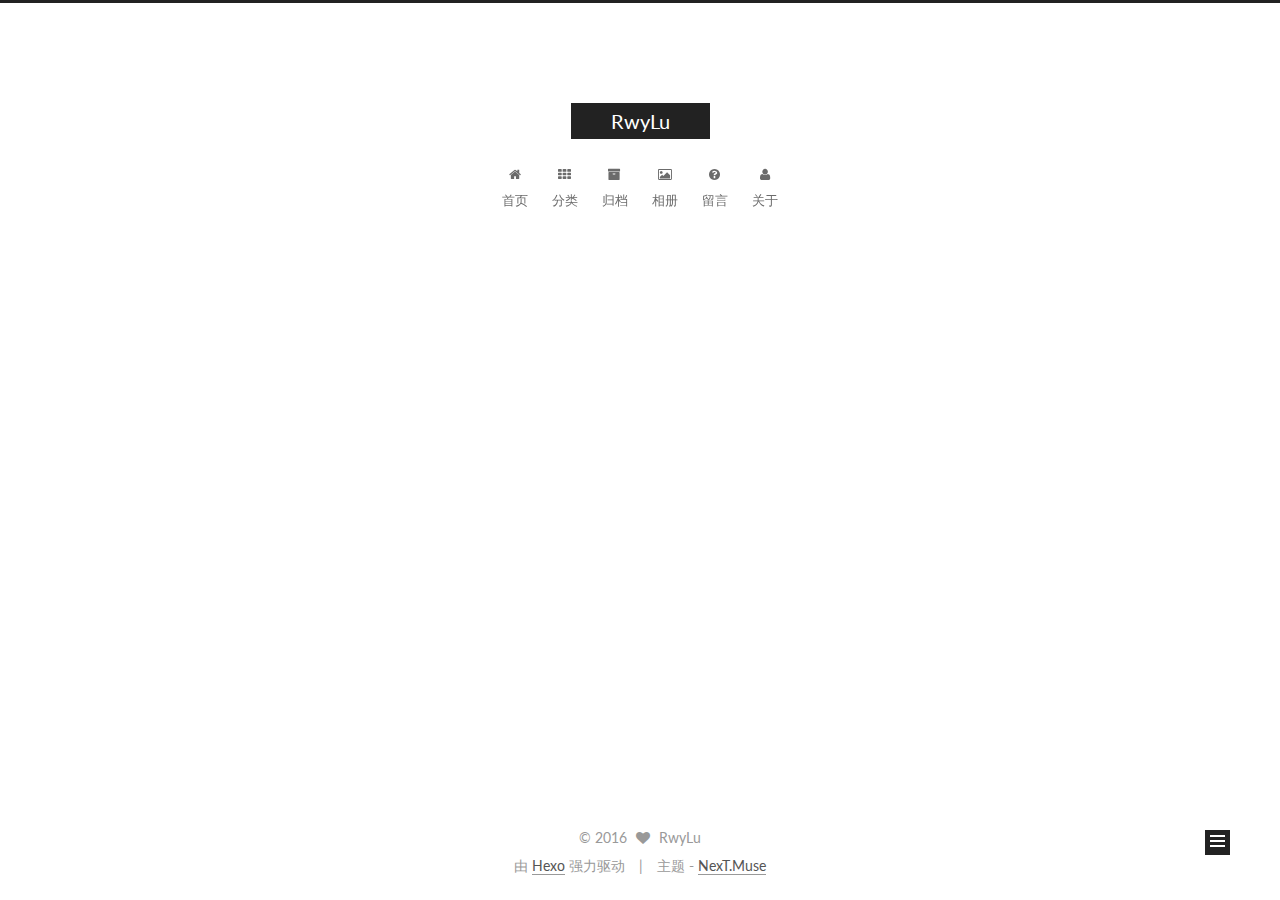
==== commit 7664c113: "Site updated: 2016-07-01 17:18:29" ====
--- a/album/index.html
+++ b/album/index.html
@@ -220,7 +220,7 @@
         <li class="menu-item menu-item-album">
           <a href="/album" rel="section">
             
-              <i class="menu-item-icon fa fa-fw fa-picture"></i> <br />
+              <i class="menu-item-icon fa fa-fw fa-photo"></i> <br />
             
             相册
           </a>
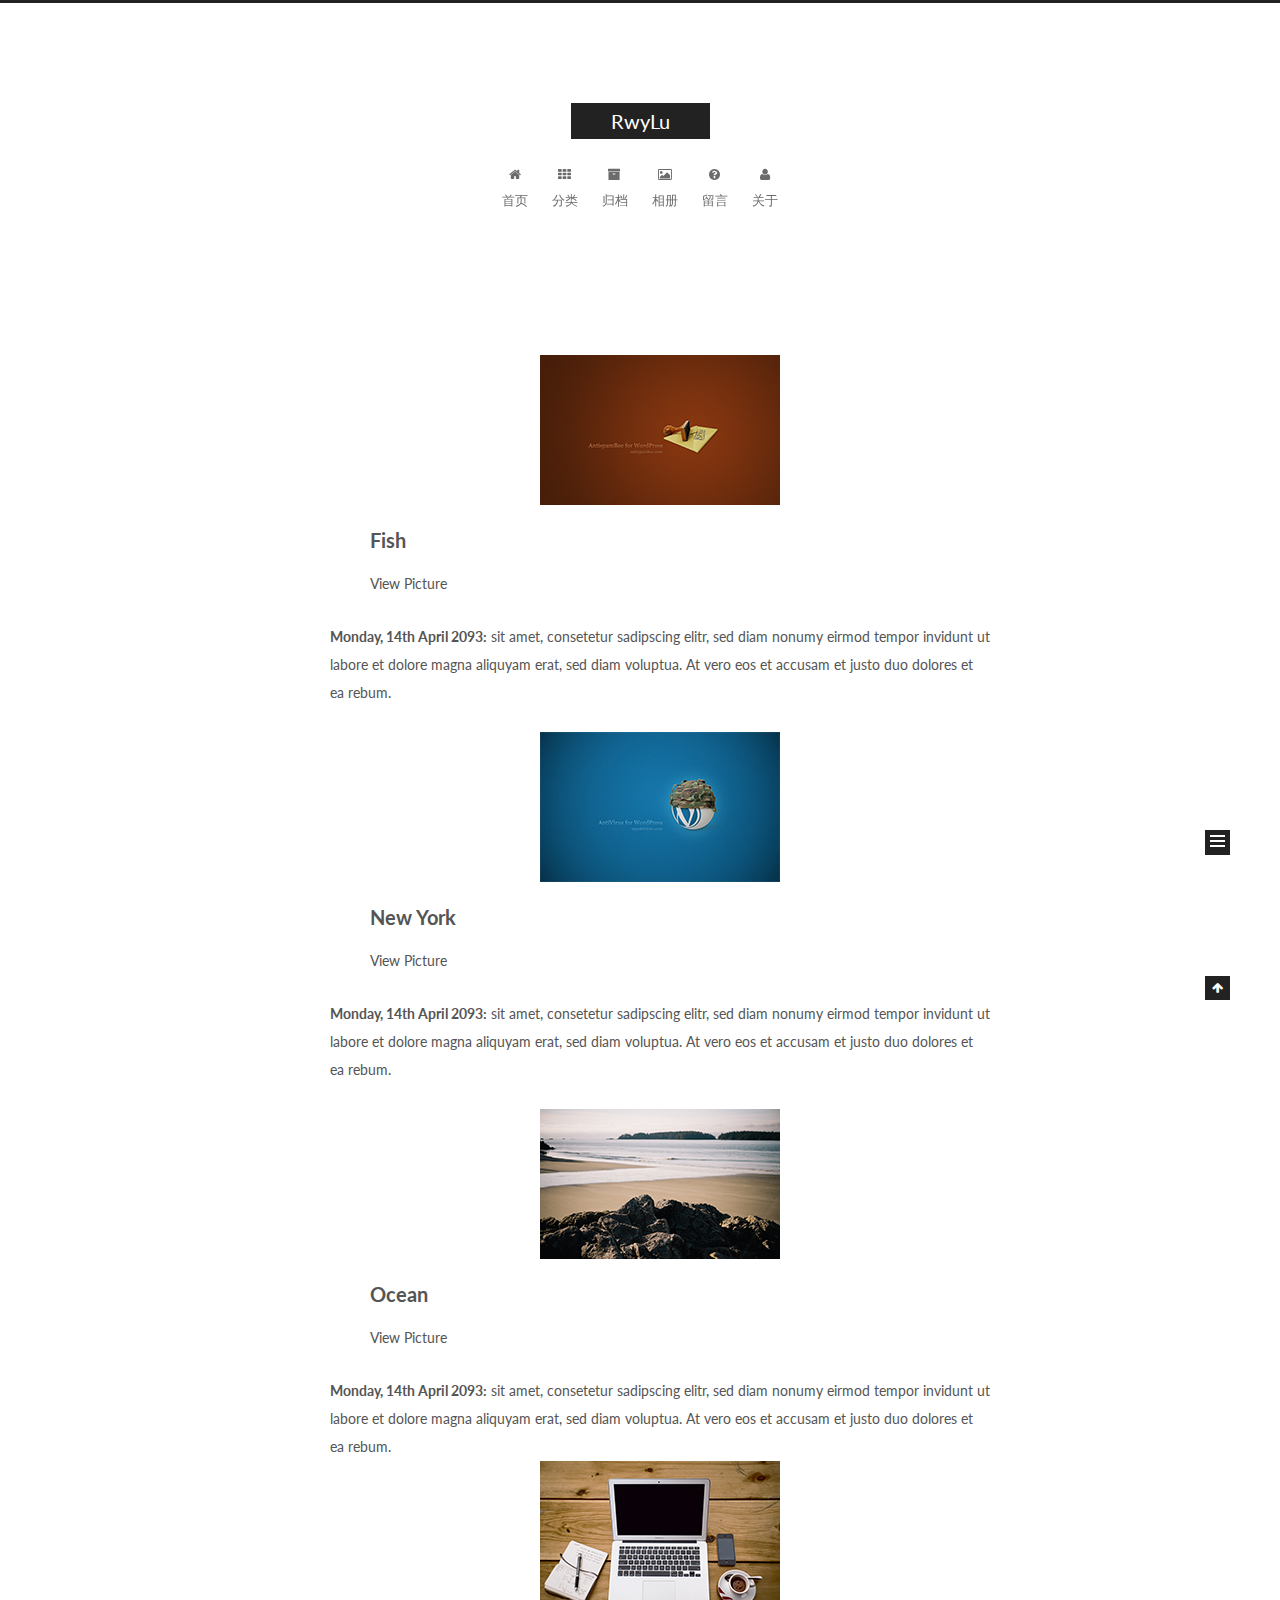
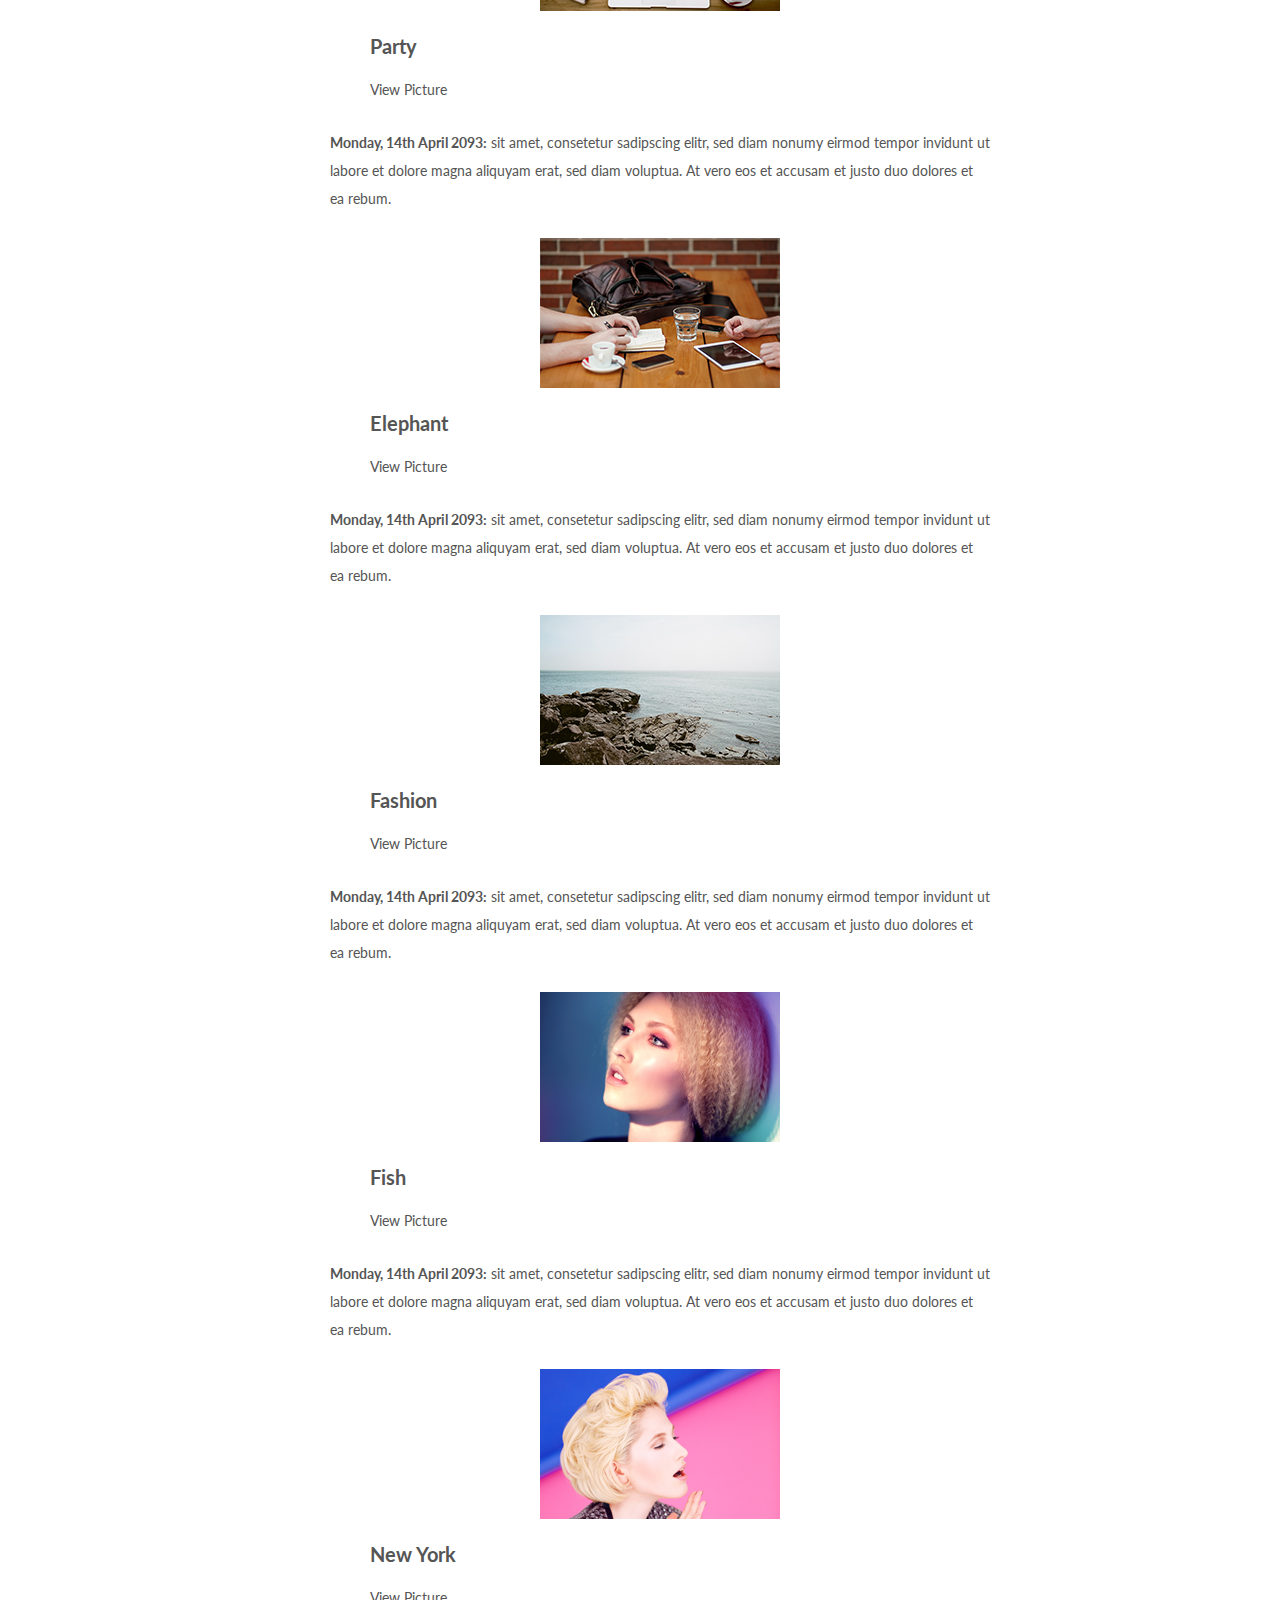
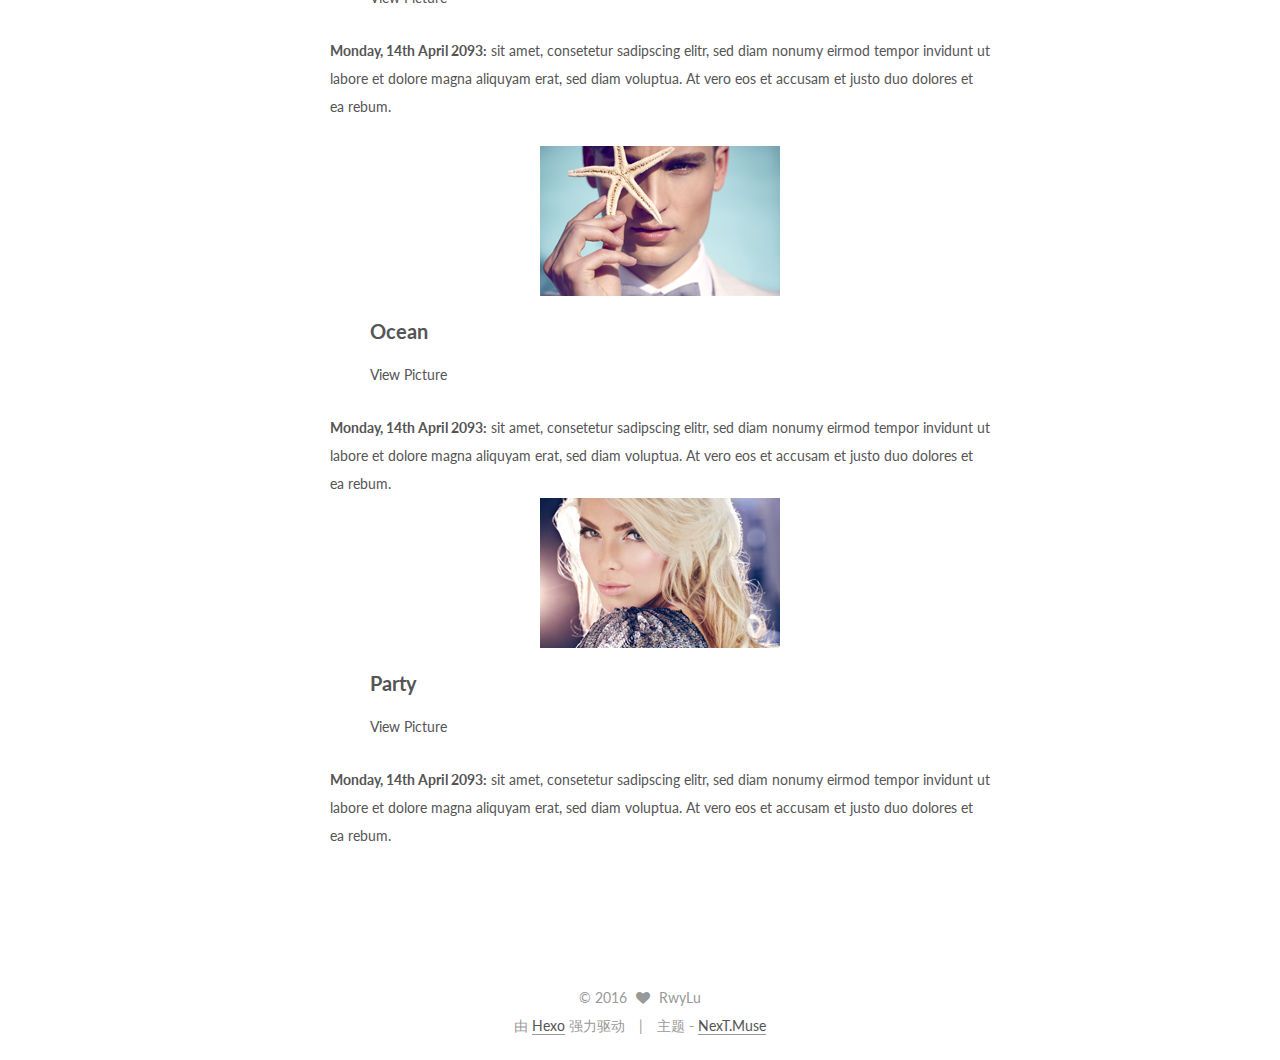
==== commit fba794cb: "Site updated: 2016-07-01 17:24:58" ====
--- a/album/index.html
+++ b/album/index.html
@@ -265,7 +265,159 @@
 
   <div id="posts" class="posts-expand">
     
-    
+    <section>
+	<ul id="gallery">
+		<li id="fullPreview"></li>
+		<li> <a href="img/full/1.jpg"></a> <img data-original="img/thumb/1.jpg" src="img/thumb/1.jpg" width="240" height="150" alt="Fish">
+			<div class="overLayer"></div>
+			<div class="infoLayer">
+				<ul>
+					<li>
+						<h2>Fish</h2>
+					</li>
+					<li>
+						<p>View Picture</p>
+					</li>
+				</ul>
+			</div>
+			<p class="projectInfo"> <strong>Monday, 14th April 2093:</strong> sit amet, consetetur sadipscing elitr, sed diam nonumy eirmod tempor invidunt ut labore et dolore magna aliquyam erat, sed diam voluptua. At vero eos et accusam et justo duo dolores et ea rebum. </p>
+		</li>
+		<li> <a href="img/full/2.jpg"></a> <img data-original="img/thumb/2.jpg" src="img/thumb/2.jpg" width="240" height="150" alt="Golden Gate">
+			<div class="overLayer"></div>
+			<div class="infoLayer">
+				<ul>
+					<li>
+						<h2>New York</h2>
+					</li>
+					<li>
+						<p>View Picture</p>
+					</li>
+				</ul>
+			</div>
+			<p class="projectInfo"> <strong>Monday, 14th April 2093:</strong> sit amet, consetetur sadipscing elitr, sed diam nonumy eirmod tempor invidunt ut labore et dolore magna aliquyam erat, sed diam voluptua. At vero eos et accusam et justo duo dolores et ea rebum. </p>
+		</li>
+		<li> <a href="img/full/3.jpg"></a> <img data-original="img/thumb/3.jpg" src="img/thumb/3.jpg" width="240" height="150" alt="Ocean">
+			<div class="overLayer"></div>
+			<div class="infoLayer">
+				<ul>
+					<li>
+						<h2>Ocean</h2>
+					</li>
+					<li>
+						<p>View Picture</p>
+					</li>
+				</ul>
+			</div>
+			<div class="projectInfo"> <strong>Monday, 14th April 2093:</strong> sit amet, consetetur sadipscing elitr, sed diam nonumy eirmod tempor invidunt ut labore et dolore magna aliquyam erat, sed diam voluptua. At vero eos et accusam et justo duo dolores et ea rebum. </div>
+		</li>
+		<li> <a href="img/full/4.jpg"></a> <img data-original="img/thumb/4.jpg" src="img/thumb/4.jpg" width="240" height="150" alt="Party">
+			<div class="overLayer"></div>
+			<div class="infoLayer">
+				<ul>
+					<li>
+						<h2>Party</h2>
+					</li>
+					<li>
+						<p>View Picture</p>
+					</li>
+				</ul>
+			</div>
+			<p class="projectInfo"> <strong>Monday, 14th April 2093:</strong> sit amet, consetetur sadipscing elitr, sed diam nonumy eirmod tempor invidunt ut labore et dolore magna aliquyam erat, sed diam voluptua. At vero eos et accusam et justo duo dolores et ea rebum. </p>
+		</li>
+		<li> <a href="img/full/5.jpg"></a> <img data-original="img/thumb/56.jpg" src="img/thumb/5.jpg" width="240" height="150" alt="Elephant">
+			<div class="overLayer"></div>
+			<div class="infoLayer">
+				<ul>
+					<li>
+						<h2>Elephant</h2>
+					</li>
+					<li>
+						<p>View Picture</p>
+					</li>
+				</ul>
+			</div>
+			<p class="projectInfo"> <strong>Monday, 14th April 2093:</strong> sit amet, consetetur sadipscing elitr, sed diam nonumy eirmod tempor invidunt ut labore et dolore magna aliquyam erat, sed diam voluptua. At vero eos et accusam et justo duo dolores et ea rebum. </p>
+		</li>
+		<li> <a href="img/full/6.jpg"></a> <img data-original="img/thumb/6.jpg" src="img/thumb/6.jpg" width="240" height="150" alt="Fashion">
+			<div class="overLayer"></div>
+			<div class="infoLayer">
+				<ul>
+					<li>
+						<h2>Fashion</h2>
+					</li>
+					<li>
+						<p>View Picture</p>
+					</li>
+				</ul>
+			</div>
+			<p class="projectInfo"> <strong>Monday, 14th April 2093:</strong> sit amet, consetetur sadipscing elitr, sed diam nonumy eirmod tempor invidunt ut labore et dolore magna aliquyam erat, sed diam voluptua. At vero eos et accusam et justo duo dolores et ea rebum. </p>
+		</li>
+		<li> <a href="img/full/7.jpg"></a> <img data-original="img/thumb/7.jpg" src="img/thumb/7.jpg" width="240" height="150" alt="Fish">
+			<div class="overLayer"></div>
+			<div class="infoLayer">
+				<ul>
+					<li>
+						<h2>Fish</h2>
+					</li>
+					<li>
+						<p>View Picture</p>
+					</li>
+				</ul>
+			</div>
+			<p class="projectInfo"> <strong>Monday, 14th April 2093:</strong> sit amet, consetetur sadipscing elitr, sed diam nonumy eirmod tempor invidunt ut labore et dolore magna aliquyam erat, sed diam voluptua. At vero eos et accusam et justo duo dolores et ea rebum. </p>
+		</li>
+		<li> <a href="img/full/8.jpg"></a> <img data-original="img/thumb/8.jpg" src="img/thumb/8.jpg" width="240" height="150" alt="Golden Gate">
+			<div class="overLayer"></div>
+			<div class="infoLayer">
+				<ul>
+					<li>
+						<h2>New York</h2>
+					</li>
+					<li>
+						<p>View Picture</p>
+					</li>
+				</ul>
+			</div>
+			<p class="projectInfo"> <strong>Monday, 14th April 2093:</strong> sit amet, consetetur sadipscing elitr, sed diam nonumy eirmod tempor invidunt ut labore et dolore magna aliquyam erat, sed diam voluptua. At vero eos et accusam et justo duo dolores et ea rebum. </p>
+		</li>
+		<li> <a href="img/full/9.jpg"></a> <img data-original="img/thumb/9.jpg" src="img/thumb/9.jpg" width="240" height="150" alt="Ocean">
+			<div class="overLayer"></div>
+			<div class="infoLayer">
+				<ul>
+					<li>
+						<h2>Ocean</h2>
+					</li>
+					<li>
+						<p>View Picture</p>
+					</li>
+				</ul>
+			</div>
+			<div class="projectInfo"> <strong>Monday, 14th April 2093:</strong> sit amet, consetetur sadipscing elitr, sed diam nonumy eirmod tempor invidunt ut labore et dolore magna aliquyam erat, sed diam voluptua. At vero eos et accusam et justo duo dolores et ea rebum. </div>
+		</li>
+		<li> <a href="img/full/10.jpg"></a> <img data-original="img/thumb/10.jpg" src="img/thumb/10.jpg" width="240" height="150" alt="Party">
+			<div class="overLayer"></div>
+			<div class="infoLayer">
+				<ul>
+					<li>
+						<h2>Party</h2>
+					</li>
+					<li>
+						<p>View Picture</p>
+					</li>
+				</ul>
+			</div>
+			<p class="projectInfo"> <strong>Monday, 14th April 2093:</strong> sit amet, consetetur sadipscing elitr, sed diam nonumy eirmod tempor invidunt ut labore et dolore magna aliquyam erat, sed diam voluptua. At vero eos et accusam et justo duo dolores et ea rebum. </p>
+		</li>
+	</ul>
+</section>
+<script src="js/jquery-1.9.1.min.js"></script>
+<script src="js/least.min.js"></script>
+<script src="js/jquery.lazyload.js"></script>
+<script>
+$(function(){
+    $('#gallery').least();
+});
+</script> 
       
     
   </div>
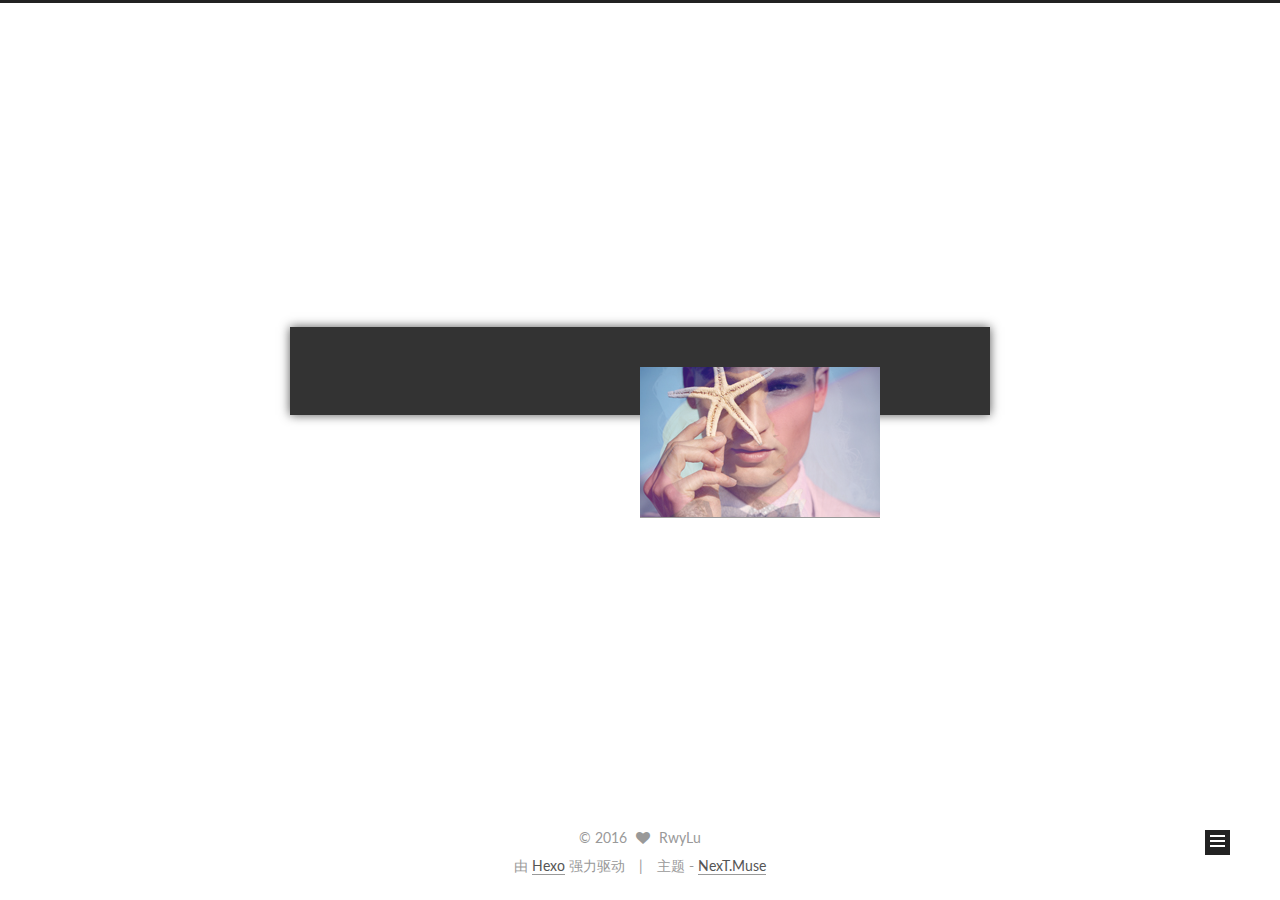
==== commit 29c2593f: "Site updated: 2016-07-01 17:30:31" ====
--- a/album/index.html
+++ b/album/index.html
@@ -69,7 +69,7 @@
 
 
   <meta name="keywords" content="Hexo, NexT" />
-
+<meta name="viewport" content="width=device-width, initial-scale=1, maximum-scale=1">
 
 
 
@@ -80,7 +80,7 @@
 
 
   <link rel="shortcut icon" type="image/x-icon" href="/favicon.ico?v=5.0.1" />
-
+<link rel="stylesheet" href="css/least.min.css">
 
 
 
@@ -410,14 +410,7 @@
 		</li>
 	</ul>
 </section>
-<script src="js/jquery-1.9.1.min.js"></script>
-<script src="js/least.min.js"></script>
-<script src="js/jquery.lazyload.js"></script>
-<script>
-$(function(){
-    $('#gallery').least();
-});
-</script> 
+
       
     
   </div>
@@ -608,7 +601,14 @@
 
   <script type="text/javascript" src="/js/src/bootstrap.js?v=5.0.1"></script>
 
-
+<script src="js/jquery-1.9.1.min.js"></script>
+<script src="js/least.min.js"></script>
+<script src="js/jquery.lazyload.js"></script>
+<script>
+$(function(){
+    $('#gallery').least();
+});
+</script> 
 
   
 
--- a/album/css/least.min.css
+++ b/album/css/least.min.css
@@ -0,0 +1,30 @@
+@import url(http://fonts.googleapis.com/css?family=Arvo);
+/**
+*** least.
+*** Author: Kamil Czujowski, Sergej Müller
+*** Version: 1.4
+*** Made with ♥ - Copyright (c) 2013 Hamburg, Germany - All rights reserved.
+*** https://twitter.com/kamilczujowski, http://wpcoder.de
+**/
+* { border: 0; margin: 0; padding: 0; outline: 0; }
+ul { list-style: none; }
+h2 { font-family: Arvo, Arial, sans-serif; font-size: 30px; line-height: 25px; font-weight: 500; text-transform: uppercase; color: white; letter-spacing: 1px; }
+p { font-family: Georgia, Arial, sans-serif; font-size: 15px; line-height: 15px; font-weight: 100; color: white; }
+section { min-width: 100%; width: 100%; min-height: 100%; text-align: center; padding: 30px 0; margin-bottom: 30px; background-color: #333333; box-shadow: 0 0 10px; }
+section #fullPreview { background-color: #333333; border-top: 2px solid #333333; border-bottom: 2px solid #333333; padding: 50px 0 30px 0; display: none; }
+section #fullPreview img, section #fullPreview .fullCaption { max-width: 960px; width: 100%; margin: 0 auto; display: block; }
+section #fullPreview .fullCaption { font-family: Helvetica, Arial, sans-serif; font-size: 13px; line-height: 15px; font-weight: 300; color: white; margin: 15px auto 0 auto; }
+section #fullPreview figure { background-image: url("../img/effects/close.png"); background-size: 100%; width: 30px; height: 30px; position: absolute; top: 10px; right: 20px; cursor: pointer; }
+section li { display: inline-block; vertical-align: top; position: relative; }
+section li:hover .overLayer { -webkit-transition: opacity 0.3s linear; -moz-transition: opacity 0.3s linear; -ms-transition: opacity 0.3s linear; -o-transition: opacity 0.3s linear; transition: opacity 0.3s linear; opacity: 0.6; display: block; background: gray; }
+section li:hover .infoLayer { -webkit-transition: opacity 0.3s linear; -moz-transition: opacity 0.3s linear; -ms-transition: opacity 0.3s linear; -o-transition: opacity 0.3s linear; transition: opacity 0.3s linear; opacity: 1; display: block; }
+section li a { display: block; width: 240px; height: 150px; position: absolute; top: 10px; left: 0; z-index: 6; }
+section li a.spinner { background-size: 100%; background-image: url("../img/effects/spinner.gif"); width: 50px; height: 50px; position: absolute; left: 95px; top: 60px; }
+section li img { border: none; margin: 10px 10px 0 0; }
+section li .overLayer, section li .infoLayer { -webkit-transition: opacity 0.3s linear; -moz-transition: opacity 0.3s linear; -ms-transition: opacity 0.3s linear; -o-transition: opacity 0.3s linear; transition: opacity 0.3s linear; width: 240px; height: 150px; position: absolute; text-align: center; opacity: 0; top: 10px; left: 0; z-index: 4; }
+section li .overLayer ul, section li .infoLayer ul { padding: 50px 0 0 0; }
+section li .overLayer ul li, section li .infoLayer ul li { display: block; margin: 0 auto; width: 200px; padding: 0 0 5px 0; }
+section li .overLayer ul li:first-child, section li .infoLayer ul li:first-child { border-bottom: 2px white solid; }
+section li .overLayer ul li:last-child, section li .infoLayer ul li:last-child { padding: 5px 0 0 0; text-transform: lowercase; }
+section li .overLayer ul li h2, section li .infoLayer ul li h2 { font-size: 25px; }
+section li .projectInfo { display: none; }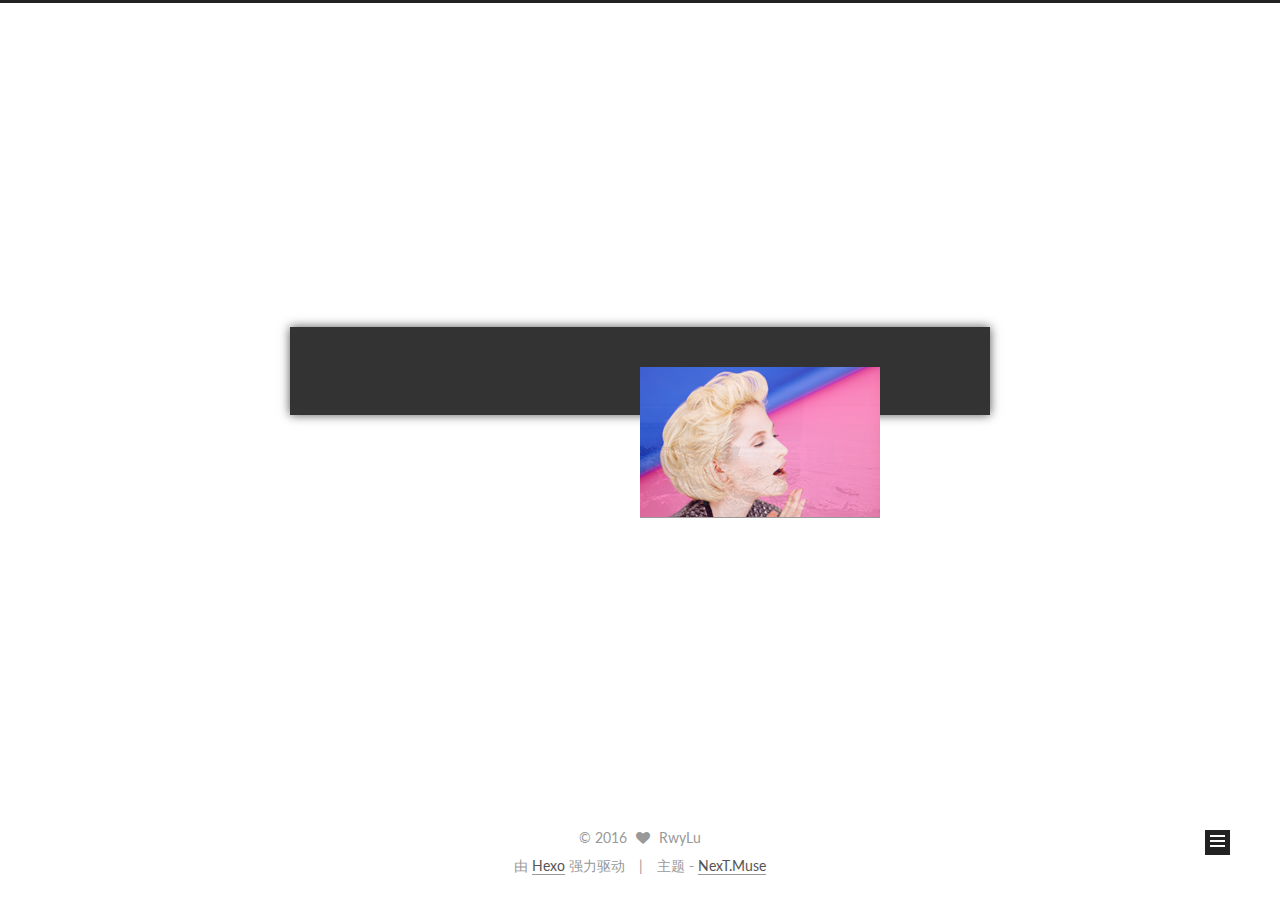
==== commit b57c524a: "Site updated: 2016-07-01 17:36:16" ====
--- a/album/index.html
+++ b/album/index.html
@@ -29,7 +29,7 @@
 
   
   
-  <link href="/vendors/fancybox/source/jquery.fancybox.css?v=2.1.5" rel="stylesheet" type="text/css" />
+ <!--  <link href="/vendors/fancybox/source/jquery.fancybox.css?v=2.1.5" rel="stylesheet" type="text/css" /> -->
 
 
 
@@ -579,7 +579,7 @@
   <script type="text/javascript" src="/vendors/velocity/velocity.ui.min.js?v=1.2.1"></script>
 
   
-  <script type="text/javascript" src="/vendors/fancybox/source/jquery.fancybox.pack.js?v=2.1.5"></script>
+ <!--  <script type="text/javascript" src="/vendors/fancybox/source/jquery.fancybox.pack.js?v=2.1.5"></script> -->
 
 
   
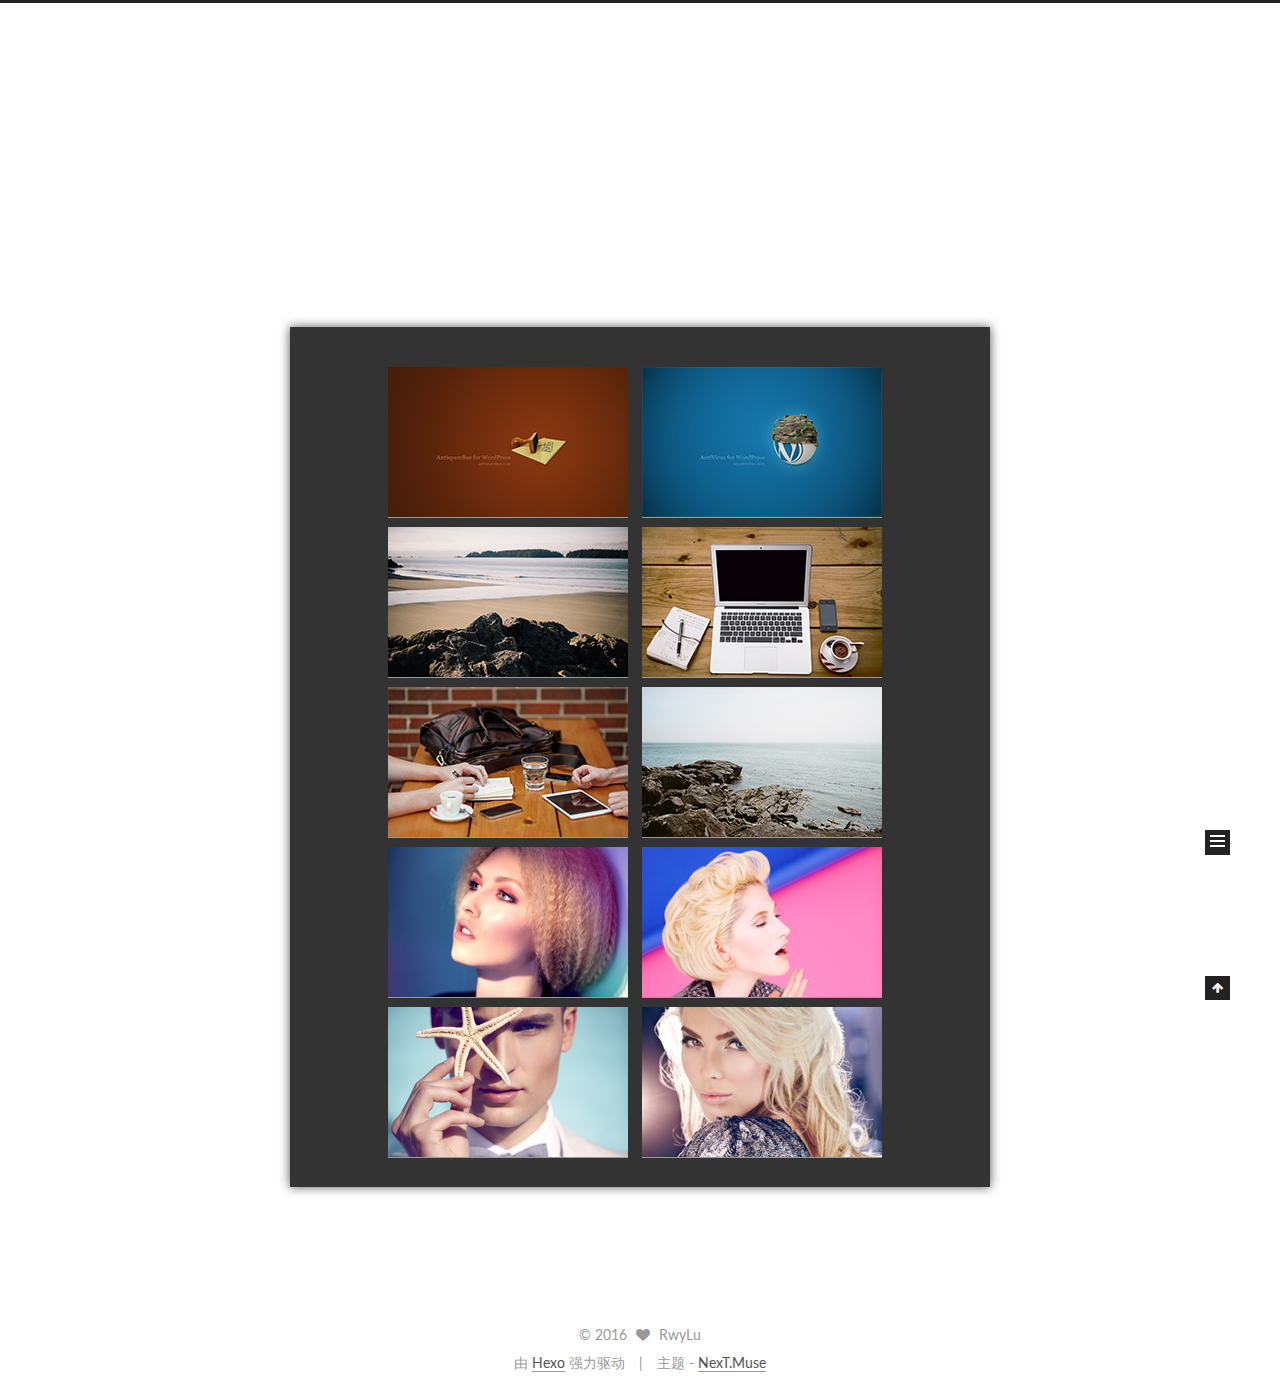
==== commit 8163a498: "Site updated: 2016-07-01 17:39:59" ====
--- a/album/index.html
+++ b/album/index.html
@@ -585,7 +585,7 @@
   
 
 
-  <script type="text/javascript" src="/js/src/utils.js?v=5.0.1"></script>
+ <!--  <script type="text/javascript" src="/js/src/utils.js?v=5.0.1"></script> -->
 
   <script type="text/javascript" src="/js/src/motion.js?v=5.0.1"></script>
 
@@ -601,9 +601,7 @@
 
   <script type="text/javascript" src="/js/src/bootstrap.js?v=5.0.1"></script>
 
-<script src="js/jquery-1.9.1.min.js"></script>
 <script src="js/least.min.js"></script>
-<script src="js/jquery.lazyload.js"></script>
 <script>
 $(function(){
     $('#gallery').least();
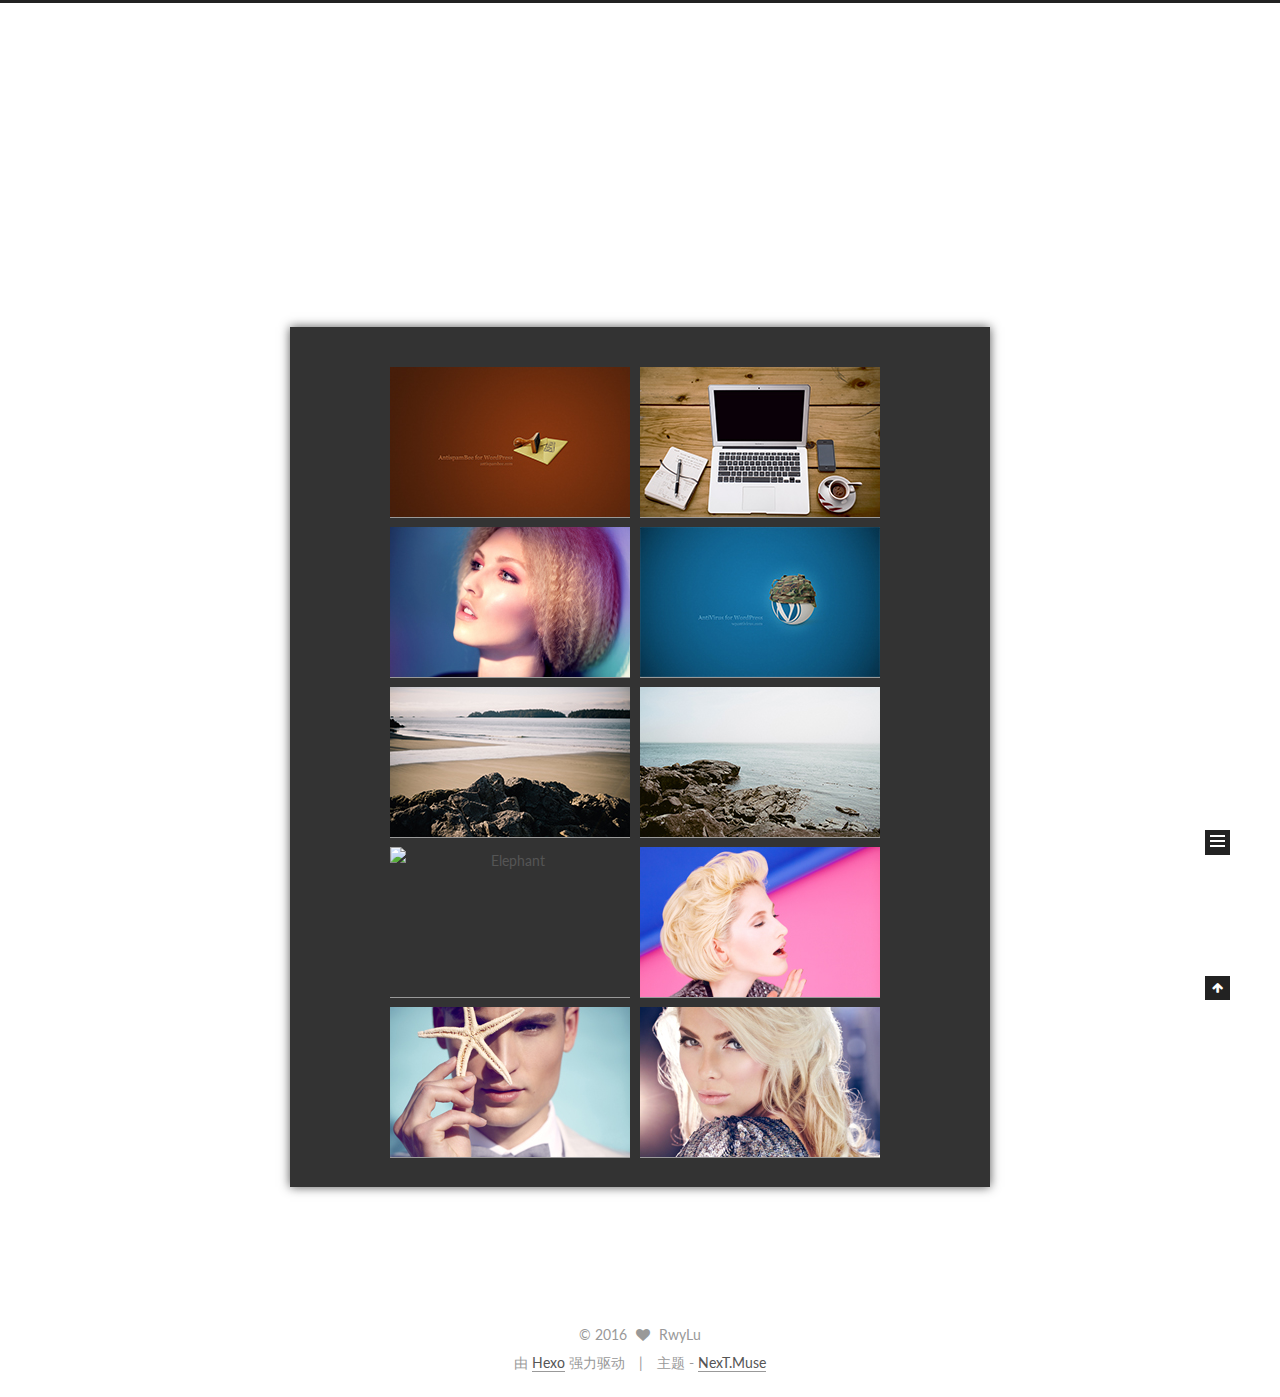
==== commit 02f2f2d0: "Site updated: 2016-07-01 17:43:48" ====
--- a/album/index.html
+++ b/album/index.html
@@ -601,7 +601,9 @@
 
   <script type="text/javascript" src="/js/src/bootstrap.js?v=5.0.1"></script>
 
+<script src="js/jquery-1.9.1.min.js"></script>
 <script src="js/least.min.js"></script>
+
 <script>
 $(function(){
     $('#gallery').least();
